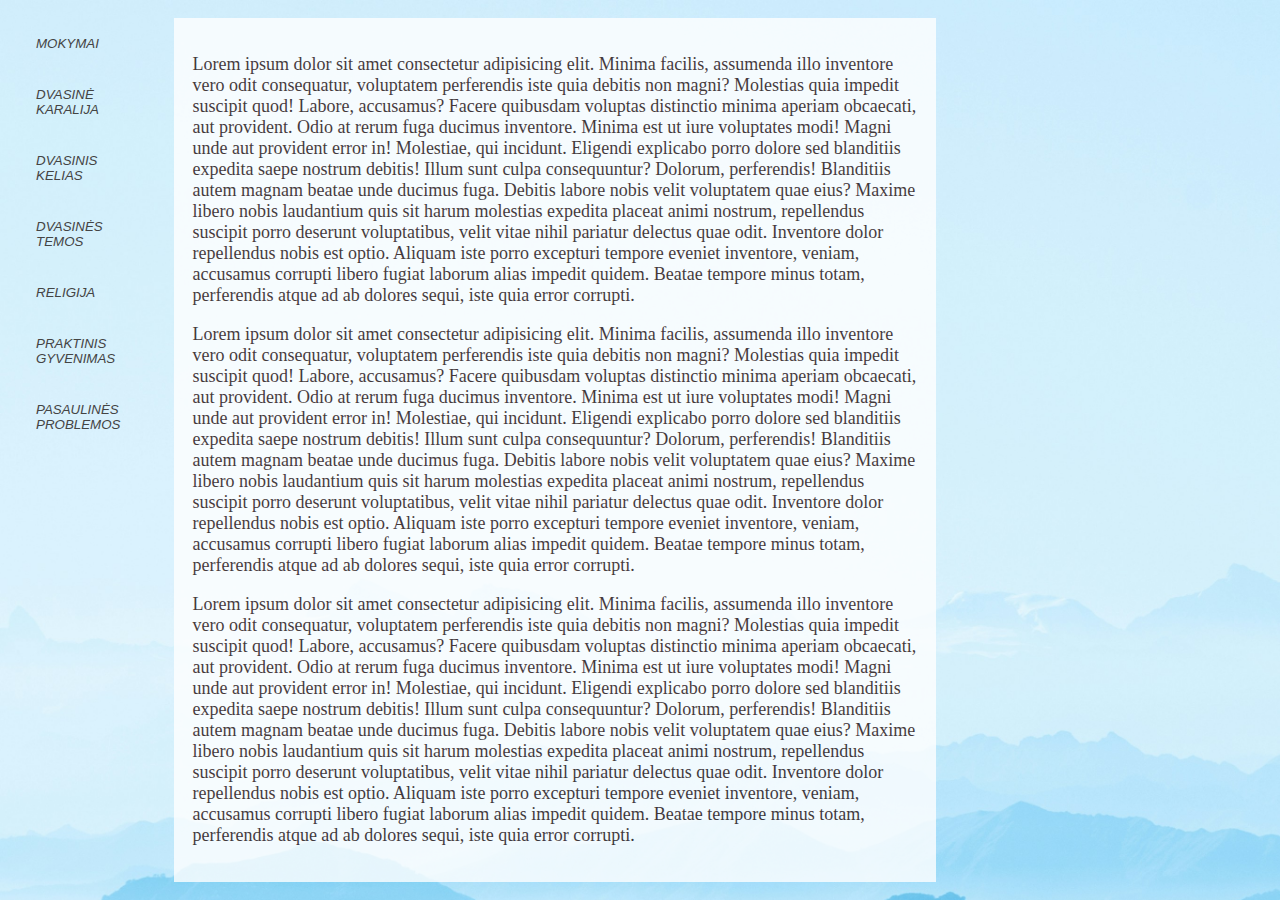
==== html/klausimai_ir_atsakymai.html @ 4689e29b "Initial commmit" ====
<!DOCTYPE html>
<html lang="en">

<head>
    <meta charset="UTF-8">
    <meta name="viewport" content="width=device-width, initial-scale=1.0">
    <link rel="stylesheet" href="/css/styles.css">
    <link rel="icon" href="/images/favicon.ico" type="image/x-icon">
    <script src="https://ajax.googleapis.com/ajax/libs/jquery/3.7.1/jquery.min.js"></script>
    <title>Klausimai ir atsakymai</title>
</head>
<body class="bg-klausimai">
    <div class="container">

        <nav>
            <button class="accordion">Mokymai</button>
            <ul class="panel">
                <li class="menu-item">
                    <a href="#">Antikristo psichologija</a>
                    <!-- /html/klausimai_ir_atsakymai/mokymai/antikristo_psichologija.php -->
                </li>
                <li class="menu-item">
                    <a href="/html/klausimai_ir_atsakymai/mokymai/mokymai_apie_ego.php">Mokymai apie ego</a>
                </li>
                <li class="menu-item">
                    <a href="/html/klausimai_ir_atsakymai/mokymai/valdzios_elitas.php">Valdžios elitas</a>
                </li>
                <li class="menu-item">
                    <a href="/html/klausimai_ir_atsakymai/mokymai/pamatiniai_mokymai/apie_visatos_sukurima.php">Elementarus mokymas apie visatos sukūrimą</a>
                </li>
                <li class="menu-item">
                    <a href="/html/klausimai_ir_atsakymai/mokymai/kristiskumo_mokymai.php">Kristiškumo mokymai</a>
                </li>
                <li class="menu-item">
                    <a
                        href="/html/klausimai_ir_atsakymai/mokymai/energetinis_poziuris_i_pasauli/energetinis_poziuris_i_pasauli.php">Energetinis
                        požiūris į pasaulį</a>
                </li>
                <li class="menu-item">
                    <a href="/html/klausimai_ir_atsakymai/mokymai/apie_sia_svetaine.php">Apie šią svetainę</a>
                </li>
                <li class="menu-item">
                    <a href="/html/klausimai_ir_atsakymai/mokymai/vidinis_jezaus_mokymas.php">Vidinis Jėzaus mokymas</a>
                </li>
                <li class="menu-item">
                    <a href="/html/klausimai_ir_atsakymai/mokymai/dvasine_psichologija.php">Dvasinė psichologija</a>
                </li>
                <li class="menu-item">
                    <a href="/html/klausimai_ir_atsakymai/mokymai/dvasiniai_spinduliai/dvasiniai_spinduliai.php">Dvasiniai
                        spinduliai</a>
                </li>
                <li class="menu-item">
                    <a href="/html/klausimai_ir_atsakymai/mokymai/mokiniu_pasidalijimai.php">Mokinių pasidalijimai</a>
                </li>
                <li class="menu-item">
                    <a href="/html/klausimai_ir_atsakymai/mokymai/glosarijus/glosarijus.php">Glosarijus</a>
                </li>
                <li class="menu-item">
                    <a href="/html/klausimai_ir_atsakymai/mokymai/kim_michaels_straipsniai.php">Kim Michaels straipsniai</a>
                </li>
                <li class="menu-item">
                    <a href="/html/klausimai_ir_atsakymai/mokymai/apie_kimo_darba.php">Apie Kimo darbą</a>
                </li>
            </ul>
            <button class="accordion">Dvasinė karalija</button>
            <ul class="panel">
                <li class="menu-item">
                    <a href="/html/klausimai_ir_atsakymai/dvasine_karalija/dievas.php">Dievas</a>
                </li>
                <li class="menu-item">
                    <a href="/html/klausimai_ir_atsakymai/dvasine_karalija/dieviska_meile.php">Dieviška Meilė</a>
                </li>
                <li class="menu-item">
                    <a href="/html/klausimai_ir_atsakymai/dvasine_karalija/dvasinis_pasaulis.php">Dvasinis pasaulis</a>
                </li>
                <li class="menu-item">
                    <a href="/html/klausimai_ir_atsakymai/dvasine_karalija/angelai.php">Angelai</a>
                </li>
                <li class="menu-item">
                    <a href="/html/klausimai_ir_atsakymai/dvasine_karalija/pakyletieji_mokytojai.php">Pakylėtieji Mokytojai</a>
                </li>
                <li class="menu-item">
                    <a href="/html/klausimai_ir_atsakymai/dvasine_karalija/dvasiniai_ciklai.php">Dvasiniai ciklai</a>
                </li>
                <li class="menu-item">
                    <a href="/html/klausimai_ir_atsakymai/dvasine_karalija/laipsniskas_apreiskimas.php">Laipsniškas apreiškimas</a>
                </li>
                <li class="menu-item">
                    <a href="/html/klausimai_ir_atsakymai/dvasine_karalija/non-dualizmas.php">Non-dualizmas</a>
                </li>
            </ul>
            <button class="accordion">Dvasinis kelias</button>
            <ul class="panel">
                <li class="menu-item">
                    <a href="/html/klausimai_ir_atsakymai/dvasinis_kelias/apie_avatarus.php">Apie Avatarus</a>
                </li>
                <li class="menu-item">
                    <a href="/html/klausimai_ir_atsakymai/dvasinis_kelias/gyvenimo_tikslas.php">Gyvenimo tikslas, Dangiškasis
                        planas</a>
                </li>
                <li class="menu-item">
                    <a href="/html/klausimai_ir_atsakymai/dvasinis_kelias/laisva_valia.php">Laisva valia</a>
                </li>
                <li class="menu-item">
                    <a href="/html/klausimai_ir_atsakymai/dvasinis_kelias/siela.php">Siela</a>
                </li>
                <li class="menu-item">
                    <a href="/html/klausimai_ir_atsakymai/dvasinis_kelias/zemesnysis_as_ego.php">Žemesnysis aš - ego</a>
                </li>
                <li class="menu-item">
                    <a href="/html/klausimai_ir_atsakymai/dvasinis_kelias/aukstesnysis_as.php">Aukštesnysis Aš</a>
                </li>
                <li class="menu-item">
                    <a href="/html/klausimai_ir_atsakymai/dvasinis_kelias/ejimas_keliu.php">Ėjimas keliu</a>
                </li>
                <li class="menu-item">
                    <a href="/html/klausimai_ir_atsakymai/dvasinis_kelias/gimimo_trauma_ir_atskirosios_savastys.php">Gimimo trauma, pirmykštė savastis
                         ir atskirosios savastys</a>
                </li>
                <li class="menu-item">
                    <a href="/html/klausimai_ir_atsakymai/dvasinis_kelias/dvasiniai_mokytojai.php">Dvasiniai mokytojai</a>
                </li>
                <li class="menu-item">
                    <a href="/html/klausimai_ir_atsakymai/dvasinis_kelias/mokytojas-mokinys.php">Mokytojas-mokinys</a>
                </li>
                <li class="menu-item">
                    <a href="/html/klausimai_ir_atsakymai/dvasinis_kelias/dvasines_praktikos.php">Dvasinės praktikos</a>
                </li>
                <li class="menu-item">
                    <a href="/html/klausimai_ir_atsakymai/dvasinis_kelias/dvasiniai_irankiai.php">Dvasiniai įrankiai</a>
                </li>
                <li class="menu-item">
                    <a href="/html/klausimai_ir_atsakymai/dvasinis_kelias/kristiskumas.php">Kristiškumas ir Budiškumas</a>
                </li>
                <li class="menu-item">
                    <a href="/html/klausimai_ir_atsakymai/dvasinis_kelias/kristaus_izvalgumas.php">Kristaus Įžvalgumas</a>
                </li>
                <li class="menu-item">
                    <a href="/html/klausimai_ir_atsakymai/dvasinis_kelias/kaip_kalbeti_kitiems.php">Kaip kalbėti kitiems</a>
                </li>
                <li class="menu-item">
                    <a href="/html/klausimai_ir_atsakymai/dvasinis_kelias/pakylejimas.php">Pakylėjimas</a>
                </li>
            </ul>
            <button class="accordion">Dvasinės temos</button>
            <ul class="panel">
                <li class="menu-item">
                    <a href="/html/klausimai_ir_atsakymai/dvasines_temos/dvasines_koncepcijos.php">Dvasinės koncepcijos</a>
                </li>
                <li class="menu-item">
                    <a href="/html/klausimai_ir_atsakymai/dvasines_temos/dvasiniai_judejimai.php">Dvasiniai judėjimai</a>
                </li>
                <li class="menu-item">
                    <a href="/html/klausimai_ir_atsakymai/dvasines_temos/dvasines_konferencijos.php">Dvasinės konferencijos</a>
                </li>
                <li class="menu-item">
                    <a href="/html/klausimai_ir_atsakymai/dvasines_temos/dvasines_patirtys.php">Dvasinės patirtys</a>
                </li>
                <li class="menu-item">
                    <a href="/html/klausimai_ir_atsakymai/dvasines_temos/dvasine_krize.php">Dvasinė krizė</a>
                </li>
                <li class="menu-item">
                    <a href="/html/klausimai_ir_atsakymai/dvasines_temos/vyriskumas-moteriskumas.php">Vyriškumas-Moteriškumas</a>
                </li>
                <li class="menu-item">
                    <a href="/html/klausimai_ir_atsakymai/dvasines_temos/karma_reinkarnacija.php">Karma, reinkarnacija</a>
                </li>
                <li class="menu-item">
                    <a href="/html/klausimai_ir_atsakymai/dvasines_temos/mirtis.php">Mirtis ir Antroji Mirtis</a>
                </li>
                <li class="menu-item">
                    <a href="/html/klausimai_ir_atsakymai/dvasines_temos/nepaaiskinami_reiskiniai.php">Nepaaiškinami reiškiniai</a>
                </li>
                <li class="menu-item">
                    <a href="/html/klausimai_ir_atsakymai/dvasines_temos/netikri_mokytojai.php">Netikri mokytojai</a>
                </li>
                <li class="menu-item">
                    <a href="/html/klausimai_ir_atsakymai/dvasines_temos/juodoji_magija.php">Juodoji magija</a>
                </li>
                <li class="menu-item">
                    <a href="/html/klausimai_ir_atsakymai/dvasines_temos/dualizmas_nuopolis.php">Dualizmas, nuopolis</a>
                </li>
                <li class="menu-item">
                    <a href="/html/klausimai_ir_atsakymai/dvasines_temos/tamsos_jegos.php">Tamsos jėgos, Puolusios būtybės</a>
                </li>
                <li class="menu-item">
                    <a href="/html/klausimai_ir_atsakymai/dvasines_temos/blogis.php">Blogis</a>
                </li>
            </ul>
            <button class="accordion">Religija</button>
            <ul class="panel">
                <li class="menu-item">
                    <a href="/html/klausimai_ir_atsakymai/religija/universalus_dvasingumas.php">Universalus dvasingumas</a>
                </li>
                <li class="menu-item">
                    <a href="/html/klausimai_ir_atsakymai/religija/religines_temos.php">Religinės temos, mitologija</a>
                </li>
                <li class="menu-item">
                    <a href="/html/klausimai_ir_atsakymai/religija/religines_apeigos.php">Religinės apeigos</a>
                </li>
                <li class="menu-item">
                    <a href="/html/klausimai_ir_atsakymai/religija/religiniai_rastai.php">Religiniai raštai</a>
                </li>
                <li class="menu-item">
                    <a href="/html/klausimai_ir_atsakymai/religija/biblijos_interpretacijos.php">Biblijos interpretacijos</a>
                </li>
                <li class="menu-item">
                    <a href="/html/klausimai_ir_atsakymai/religija/budizmas.php">Budizmas</a>
                </li>
                <li class="menu-item">
                    <a href="/html/klausimai_ir_atsakymai/religija/ankstyvoji_krikscionybe.php">Ankstyvoji krikščionybė</a>
                </li>
                <li class="menu-item">
                    <a href="/html/klausimai_ir_atsakymai/religija/krikscionybe_siandien.php">Krikščionybė šiandien</a>
                </li>
                <li class="menu-item">
                    <a href="/html/klausimai_ir_atsakymai/religija/kataliku_baznycia.php">Katalikų bažnyčia</a>
                </li>
                <li class="menu-item">
                    <a href="/html/klausimai_ir_atsakymai/religija/islamas.php">Islamas</a>
                </li>
                <li class="menu-item">
                    <a href="/html/klausimai_ir_atsakymai/religija/jezaus_tapatumas.php">Jėzaus tapatumas</a>
                </li>
                <li class="menu-item">
                    <a href="/html/klausimai_ir_atsakymai/religija/jezaus_gyvenimas.php">Jėzaus gyvenimas</a>
                </li>
                <li class="menu-item">
                    <a href="/html/klausimai_ir_atsakymai/religija/jezaus_misija.php">Jėzaus misija</a>
                </li>
                <li class="menu-item">
                    <a href="/html/klausimai_ir_atsakymai/religija/jezaus_mokymai.php">Jėzaus mokymai</a>
                </li>
                <li class="menu-item">
                    <a href="/html/klausimai_ir_atsakymai/religija/jezus_siandien.php">Jėzus šiandien</a>
                </li>
            </ul>
            <button class="accordion">Praktinis gyvenimas</button>
            <ul class="panel">
                <li class="menu-item">
                    <a href="/html/klausimai_ir_atsakymai/praktinis_gyvenimas/praktinis_gyvenimas.php">Praktinis gyvenimas</a>
                </li>
                <li class="menu-item">
                    <a href="/html/klausimai_ir_atsakymai/praktinis_gyvenimas/santykiai_tarp_zmoniu.php">Santykiai tarp žmonių</a>
                </li>
                <li class="menu-item">
                    <a href="/html/klausimai_ir_atsakymai/praktinis_gyvenimas/santykiai_meile.php">Santykiai, meilė</a>
                </li>
                <li class="menu-item">
                    <a href="/html/klausimai_ir_atsakymai/praktinis_gyvenimas/tevu_ir_vaiku_santykiai.php">Tėvų ir vaikų santykiai,
                        šeima</a>
                </li>
                <li class="menu-item">
                    <a href="/html/klausimai_ir_atsakymai/praktinis_gyvenimas/fizinis_gydymas.php">Fizinis gydymas</a>
                </li>
                <li class="menu-item">
                    <a href="/html/klausimai_ir_atsakymai/praktinis_gyvenimas/psichologinis_gydymas.php">Psichologinis gydymas</a>
                </li>
                <li class="menu-item">
                    <a href="/html/klausimai_ir_atsakymai/praktinis_gyvenimas/psichines_ligos.php">Psichinės ligos</a>
                </li>
                <li class="menu-item">
                    <a href="/html/klausimai_ir_atsakymai/praktinis_gyvenimas/priklausomybes.php">Priklausomybės</a>
                </li>
                <li class="menu-item">
                    <a href="/html/klausimai_ir_atsakymai/praktinis_gyvenimas/lytiskumas.php">Lytiškumas</a>
                </li>
                <li class="menu-item">
                    <a href="/html/klausimai_ir_atsakymai/praktinis_gyvenimas/filmai_ir_muzika.php">Filmai, muzika, menas ir
                        sportas</a>
                </li>
                <li class="menu-item">
                    <a href="/html/klausimai_ir_atsakymai/praktinis_gyvenimas/knygos.php">Knygos</a>
                </li>
            </ul>
            <button class="accordion">Pasaulinės problemos</button>
            <ul class="panel">
                <li class="menu-item">
                    <a href="/html/klausimai_ir_atsakymai/pasaulines_problemos/visuomenes_keitimas.php">Visuomenės keitimas</a>
                </li>
                <li class="menu-item">
                    <a href="/html/klausimai_ir_atsakymai/pasaulines_problemos/pokyciai_pasaulyje.php">Pokyčiai pasaulyje</a>
                </li>
                <li class="menu-item">
                    <a href="/html/klausimai_ir_atsakymai/pasaulines_problemos/istorines_asmenybes.php">Istorinės asmenybės</a>
                </li>
                <li class="menu-item">
                    <a href="/html/klausimai_ir_atsakymai/pasaulines_problemos/demokratija.php">Demokratija</a>
                </li>
                <li class="menu-item">
                    <a href="/html/klausimai_ir_atsakymai/pasaulines_problemos/pinigai_ekonomika.php">Pinigai, ekonomika</a>
                </li>
                <li class="menu-item">
                    <a href="/html/klausimai_ir_atsakymai/pasaulines_problemos/mokslas.php">Mokslas, technologija, švietimas</a>
                </li>
                <li class="menu-item">
                    <a href="/html/klausimai_ir_atsakymai/pasaulines_problemos/politiniai_klausimai.php">Politiniai klausimai</a>
                </li>
                <li class="menu-item">
                    <a href="/html/klausimai_ir_atsakymai/pasaulines_problemos/valdzios_elitas.php">Valdžios elitas</a>
                </li>
                <li class="menu-item">
                    <a href="/html/klausimai_ir_atsakymai/pasaulines_problemos/zmoniu_vykdomi_ziaurumai.php">Žmonių vykdomi
                        žiaurumai</a>
                </li>
                <li class="menu-item">
                    <a href="/html/klausimai_ir_atsakymai/pasaulines_problemos/gamtos_kataklizmai.php">Gamtos kataklizmai</a>
                </li>
                <li class="menu-item">
                    <a href="/html/klausimai_ir_atsakymai/pasaulines_problemos/gamta.php">Gamta</a>
                </li>
                <li class="menu-item">
                    <a href="/html/klausimai_ir_atsakymai/pasaulines_problemos/amerikos.php">Amerikos</a>
                </li>
                <li class="menu-item">
                    <a href="/html/klausimai_ir_atsakymai/pasaulines_problemos/azija_ir_australija.php">Azija ir Australija</a>
                </li>
                <li class="menu-item">
                    <a href="/html/klausimai_ir_atsakymai/pasaulines_problemos/europa.php">Europa</a>
                </li>
                <li class="menu-item">
                    <a href="/html/klausimai_ir_atsakymai/pasaulines_problemos/vidurio_rytai.php">Vidurio Rytai</a>
                </li>
                <li class="menu-item">
                    <a href="/html/klausimai_ir_atsakymai/pasaulines_problemos/rusija.php">Rusija, Ukraina, Baltarusija</a>
                </li>
                <li class="menu-item">
                    <a href="/html/klausimai_ir_atsakymai/pasaulines_problemos/jav.php">JAV</a>
                </li>
                <li class="menu-item">
                    <a href="/html/klausimai_ir_atsakymai/pasaulines_problemos/afrika.php">Afrika</a>
                </li>
                <li class="menu-item">
                    <a href="/html/klausimai_ir_atsakymai/pasaulines_problemos/moteru_problemos.php">Moterų problemos</a>
                </li>
            </ul>
        </nav>

        <main> 
            <section>
                    <p>Lorem ipsum dolor sit amet consectetur adipisicing elit. Minima facilis, assumenda illo inventore vero odit consequatur, voluptatem perferendis iste quia debitis non magni? Molestias quia impedit suscipit quod! Labore, accusamus?
                    Facere quibusdam voluptas distinctio minima aperiam obcaecati, aut provident. Odio at rerum fuga ducimus inventore. Minima est ut iure voluptates modi! Magni unde aut provident error in! Molestiae, qui incidunt.
                    Eligendi explicabo porro dolore sed blanditiis expedita saepe nostrum debitis! Illum sunt culpa consequuntur? Dolorum, perferendis! Blanditiis autem magnam beatae unde ducimus fuga. Debitis labore nobis velit voluptatem quae eius?
                    Maxime libero nobis laudantium quis sit harum molestias expedita placeat animi nostrum, repellendus suscipit porro deserunt voluptatibus, velit vitae nihil pariatur delectus quae odit. Inventore dolor repellendus nobis est optio.
                    Aliquam iste porro excepturi tempore eveniet inventore, veniam, accusamus corrupti libero fugiat laborum alias impedit quidem. Beatae tempore minus totam, perferendis atque ad ab dolores sequi, iste quia error corrupti.
                    </p>
                    <p>Lorem ipsum dolor sit amet consectetur adipisicing elit. Minima facilis, assumenda illo inventore vero odit
                        consequatur, voluptatem perferendis iste quia debitis non magni? Molestias quia impedit suscipit quod! Labore,
                        accusamus?
                        Facere quibusdam voluptas distinctio minima aperiam obcaecati, aut provident. Odio at rerum fuga ducimus inventore.
                        Minima est ut iure voluptates modi! Magni unde aut provident error in! Molestiae, qui incidunt.
                        Eligendi explicabo porro dolore sed blanditiis expedita saepe nostrum debitis! Illum sunt culpa consequuntur?
                        Dolorum, perferendis! Blanditiis autem magnam beatae unde ducimus fuga. Debitis labore nobis velit voluptatem quae
                        eius?
                        Maxime libero nobis laudantium quis sit harum molestias expedita placeat animi nostrum, repellendus suscipit porro
                        deserunt voluptatibus, velit vitae nihil pariatur delectus quae odit. Inventore dolor repellendus nobis est optio.
                        Aliquam iste porro excepturi tempore eveniet inventore, veniam, accusamus corrupti libero fugiat laborum alias
                        impedit quidem. Beatae tempore minus totam, perferendis atque ad ab dolores sequi, iste quia error corrupti.
                    </p>
                    <p>Lorem ipsum dolor sit amet consectetur adipisicing elit. Minima facilis, assumenda illo inventore vero odit
                            consequatur, voluptatem perferendis iste quia debitis non magni? Molestias quia impedit suscipit quod! Labore,
                            accusamus?
                            Facere quibusdam voluptas distinctio minima aperiam obcaecati, aut provident. Odio at rerum fuga ducimus inventore.
                            Minima est ut iure voluptates modi! Magni unde aut provident error in! Molestiae, qui incidunt.
                            Eligendi explicabo porro dolore sed blanditiis expedita saepe nostrum debitis! Illum sunt culpa consequuntur?
                            Dolorum, perferendis! Blanditiis autem magnam beatae unde ducimus fuga. Debitis labore nobis velit voluptatem quae
                            eius?
                            Maxime libero nobis laudantium quis sit harum molestias expedita placeat animi nostrum, repellendus suscipit porro
                            deserunt voluptatibus, velit vitae nihil pariatur delectus quae odit. Inventore dolor repellendus nobis est optio.
                            Aliquam iste porro excepturi tempore eveniet inventore, veniam, accusamus corrupti libero fugiat laborum alias
                            impedit quidem. Beatae tempore minus totam, perferendis atque ad ab dolores sequi, iste quia error corrupti.
                </p>
            </section>
    
    </main>

    </div>
    <script src="/js/nav.js" type="text/javascript"></script>
</body>
</html>
---- css/styles.css ----
@font-face {
    font-family: 'promocyjamedium';
    src: url('../fonts/promocyja-webfont.woff') format('woff');
    font-weight: normal;
    font-style: normal;
}


/* Reset*/
body{
    margin: 0;
    color: rgb(31, 12, 12);
    font-family: 'Noto Serif', serif;
    font-size: 18px;
}

*{
  box-sizing: border-box;
}


img,
picture {
    max-width: 100%;
    display: block;
}

/* Colors */
html{
    --violet: #39129f;
    --lighter-violet: rgb(183, 87, 177);
    --golden: #f3d80d;
    --light-blue: #4ae3f5;
    --pink: #fd90df;
    --green: #5ab352;
      }

/* Body */
body { 
    background: rgb(57,18,159);
    background: radial-gradient(circle, rgb(183, 87, 177) 0%, rgba(57,18,159,1) 100%);
    background-repeat: no-repeat;
    min-height: 100vh;
  }

.trilype-liepsna{
    z-index: -1;
}

/* Grid */

.container-main {  display: grid;
    grid-template-columns: 1fr 1fr 1fr;
    grid-template-rows: 1fr 1fr 1fr;
    gap: 0px 0px;
    grid-auto-flow: row;
    grid-template-areas:
      ". diktavimai ."
      "klausimai trilype-liepsna irankiai"
      ". knygos .";
    justify-items: center; 
    align-items: center;
  }
  
  .klausimai { grid-area: klausimai; }
  
  .trilype-liepsna { grid-area: trilype-liepsna; }
  
  .irankiai { grid-area: irankiai; }
  
  .diktavimai { grid-area: diktavimai; }
  
  .knygos { grid-area: knygos; }

  .container-main .nav a{
    color: #fff;
    text-decoration: none;
    font-size: 4rem;
    font-family: 'promocyjamedium', serif;
  }

  .container-main .diktavimai:hover a,
  .container-main .diktavimai:focus a
  {
    color: var(--golden);
    text-shadow: 2px 2px 4px var(--golden);
  }

  .container-main .irankiai:hover a,
  .container-main .irankiai:focus a
  {
    color: var(--pink);
    text-shadow: 2px 2px 4px var(--pink);
  }

  .container-main .knygos:hover a,
  .container-main .knygos:focus a
  {
    color: var(--green);
    text-shadow: 2px 2px 4px var(--green);
  }

  .container-main .klausimai:hover a,
  .container-main .klausimai:focus a
  {
    color: var(--light-blue);
    text-shadow: 2px 2px 4px var(--light-blue);
  }
  
@media (max-width: 840px){
  .container-main .nav a{
    font-size: 3rem;
  }
}

@media (max-width: 650px){
  .container-main .nav a{
    font-size: 2rem;
  }
}

@media (max-width: 420px){
  .container-main .nav a{
    font-size: 1.6rem;
  }
}

/* Navigation */

nav{
  display: flex;
  flex-direction: column;
  padding: 1em;
}

ul li{
  list-style: none;
  margin: 0;
  padding: 0;
}

ul li a{
  text-decoration: none;
}


/* Klausimai ir atsakymai */

.bg-klausimai {
  display: flex;
  justify-content: center;

  background-image: url(/images/alessio-soggetti-LFjxCbhs0QM-unsplash.jpg);
  background-size: cover;
  /* background: rgb(5, 94, 158);
    background: linear-gradient(270deg, rgba(5, 94, 158, 0.4864146342130602) 50%, rgba(74, 227, 245, 1) 100%); */
}

.container {
  display: flex;
  margin: 0 auto;
  max-width: 1403px;
}

.container nav {
}

.container main {
}

/* Navigation */

.accordion {
  background: transparent;
  color: #444;
  cursor: pointer;
  padding: 18px;
  text-align: left;
  text-transform: uppercase;
  font-style: italic;
  border: none;
}

.accordion:hover{
  font-weight: bold;
}


.menu-item {
  min-width: 300px;
}

.menu-item a{
  color: rgb(5, 94, 158);
    color: linear-gradient(329deg, rgba(5, 94, 158, 0.4864146342130602) 52%, rgba(5, 51, 80, 0.6516807406556373) 96%);
}

/* Main */
main {
  padding: 1em;
}

main section{
  background: white;
  opacity: 0.8;
  padding: 1em;
  max-width: 70%;
}

.panel {
  display: none;
}
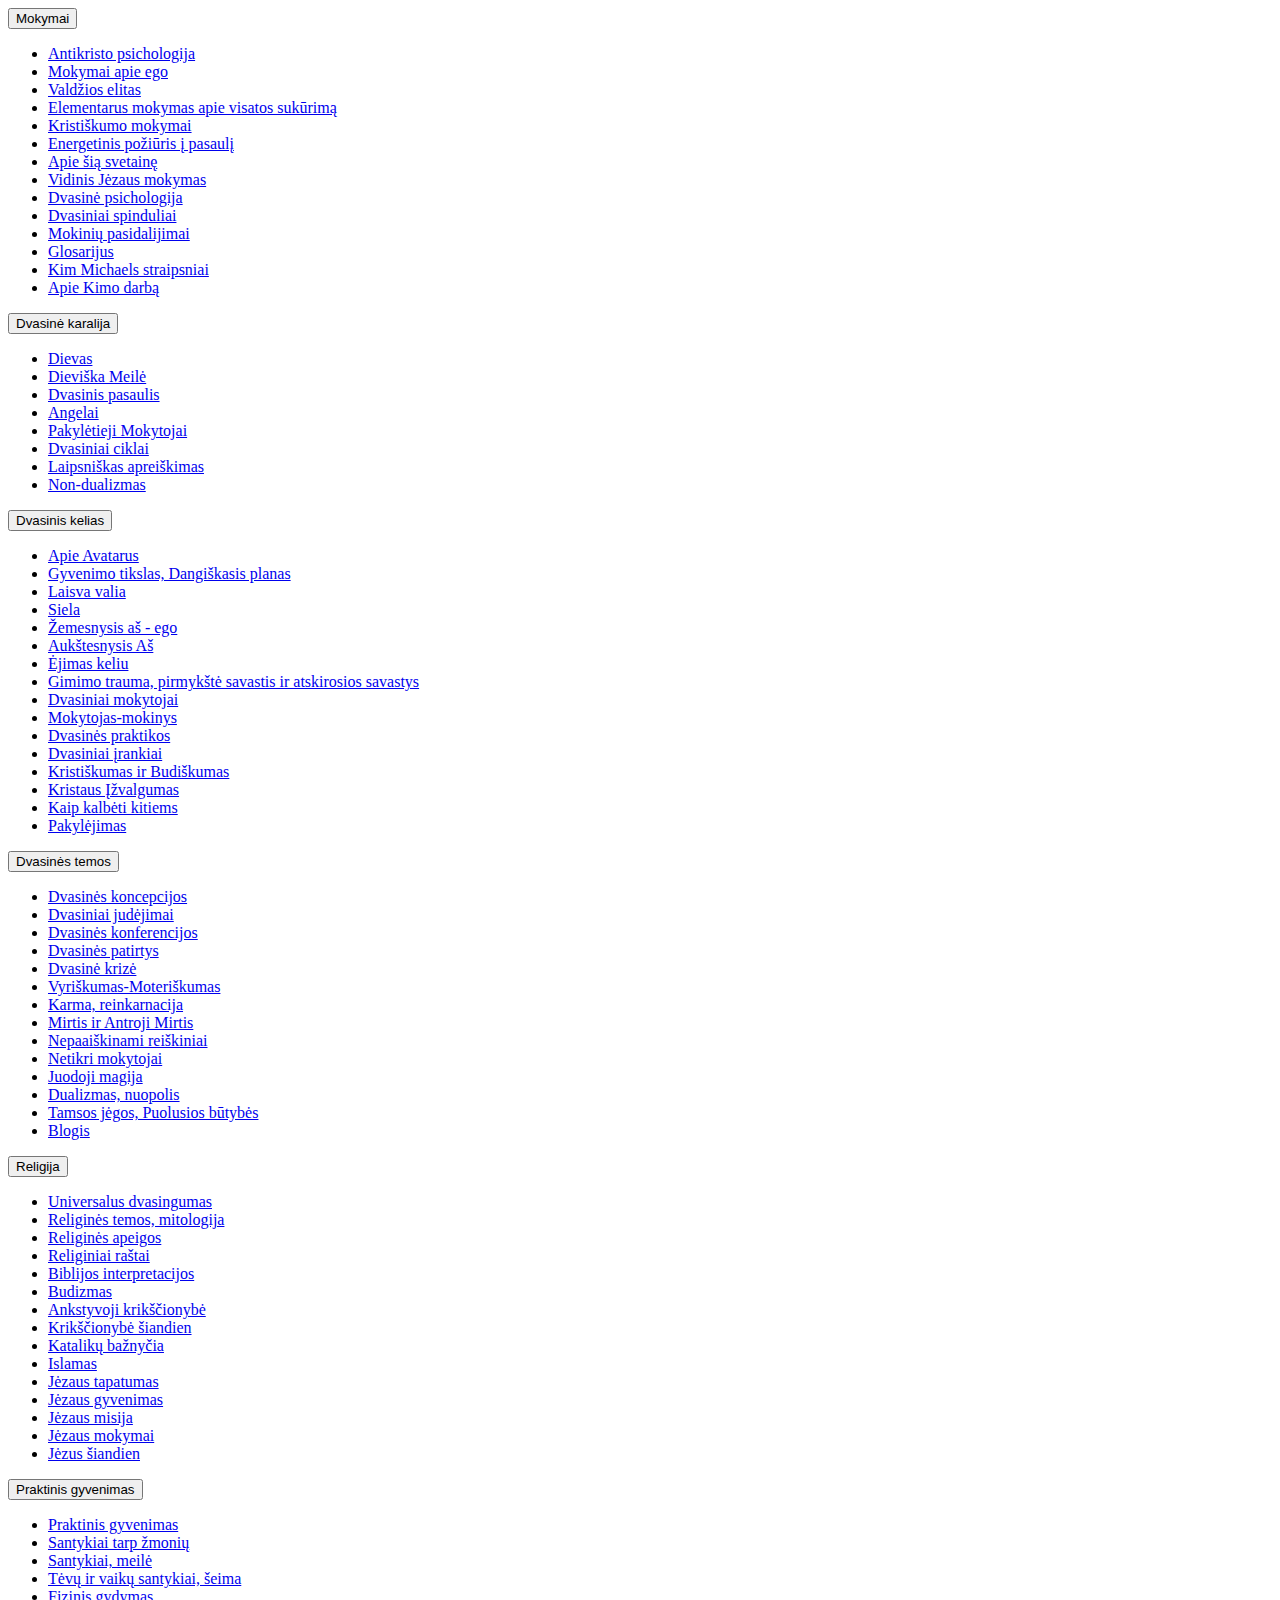
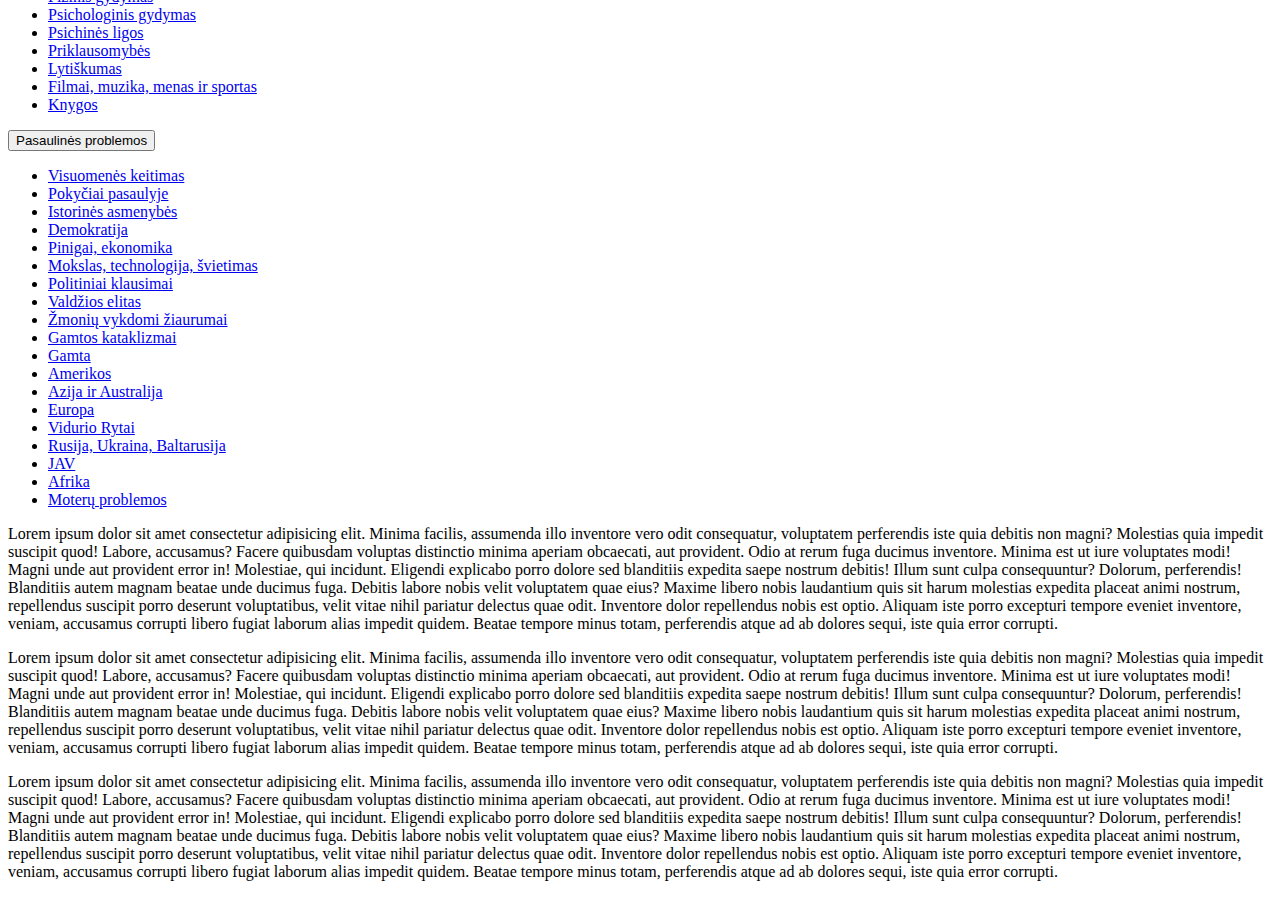
==== commit 66778434: "./" ====
--- a/html/klausimai_ir_atsakymai.html
+++ b/html/klausimai_ir_atsakymai.html
@@ -4,8 +4,8 @@
 <head>
     <meta charset="UTF-8">
     <meta name="viewport" content="width=device-width, initial-scale=1.0">
-    <link rel="stylesheet" href="/css/styles.css">
-    <link rel="icon" href="/images/favicon.ico" type="image/x-icon">
+    <link rel="stylesheet" href="./css/styles.css">
+    <link rel="icon" href="./images/favicon.ico" type="image/x-icon">
     <script src="https://ajax.googleapis.com/ajax/libs/jquery/3.7.1/jquery.min.js"></script>
     <title>Klausimai ir atsakymai</title>
 </head>
@@ -375,6 +375,6 @@
     </main>
 
     </div>
-    <script src="/js/nav.js" type="text/javascript"></script>
+    <script src="./js/nav.js" type="text/javascript"></script>
 </body>
 </html>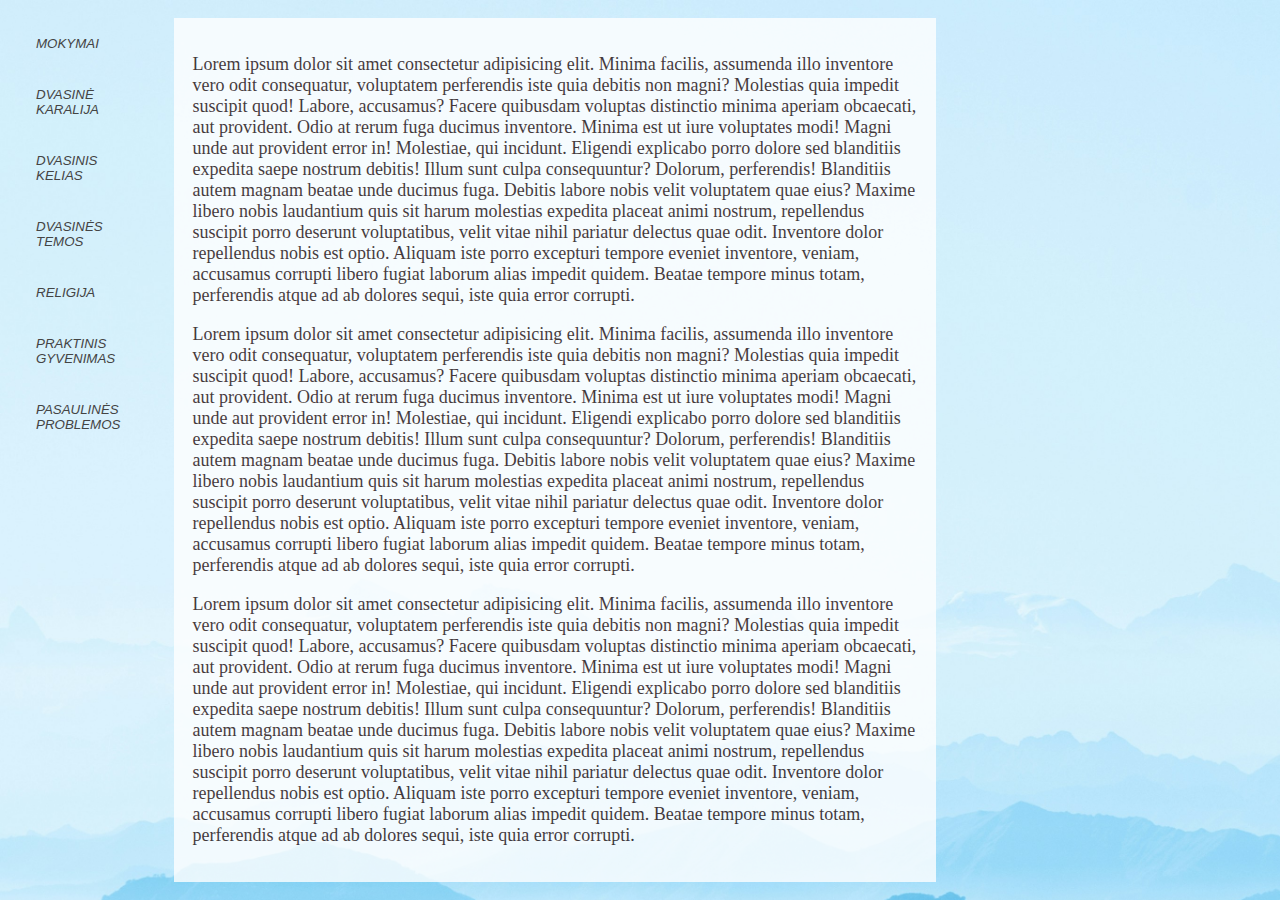
==== commit 42d17188: "../" ====
--- a/html/klausimai_ir_atsakymai.html
+++ b/html/klausimai_ir_atsakymai.html
@@ -4,7 +4,7 @@
 <head>
     <meta charset="UTF-8">
     <meta name="viewport" content="width=device-width, initial-scale=1.0">
-    <link rel="stylesheet" href="./css/styles.css">
+    <link rel="stylesheet" href="../css/styles.css">
     <link rel="icon" href="./images/favicon.ico" type="image/x-icon">
     <script src="https://ajax.googleapis.com/ajax/libs/jquery/3.7.1/jquery.min.js"></script>
     <title>Klausimai ir atsakymai</title>
--- a/css/styles.css
+++ b/css/styles.css
@@ -0,0 +1,212 @@
+@font-face {
+    font-family: 'promocyjamedium';
+    src: url('./fonts/promocyja-webfont.woff') format('woff');
+    font-weight: normal;
+    font-style: normal;
+}
+
+
+/* Reset*/
+body{
+    margin: 0;
+    color: rgb(31, 12, 12);
+    font-family: 'Noto Serif', serif;
+    font-size: 18px;
+}
+
+*{
+  box-sizing: border-box;
+}
+
+
+img,
+picture {
+    max-width: 100%;
+    display: block;
+}
+
+/* Colors */
+html{
+    --violet: #39129f;
+    --lighter-violet: rgb(183, 87, 177);
+    --golden: #f3d80d;
+    --light-blue: #4ae3f5;
+    --pink: #fd90df;
+    --green: #5ab352;
+      }
+
+/* Body */
+body { 
+    background: rgb(57,18,159);
+    background: radial-gradient(circle, rgb(183, 87, 177) 0%, rgba(57,18,159,1) 100%);
+    background-repeat: no-repeat;
+    min-height: 100vh;
+  }
+
+.trilype-liepsna{
+    z-index: -1;
+}
+
+/* Grid */
+
+.container-main {  display: grid;
+    grid-template-columns: 1fr 1fr 1fr;
+    grid-template-rows: 1fr 1fr 1fr;
+    gap: 0px 0px;
+    grid-auto-flow: row;
+    grid-template-areas:
+      ". diktavimai ."
+      "klausimai trilype-liepsna irankiai"
+      ". knygos .";
+    justify-items: center; 
+    align-items: center;
+  }
+  
+  .klausimai { grid-area: klausimai; }
+  
+  .trilype-liepsna { grid-area: trilype-liepsna; }
+  
+  .irankiai { grid-area: irankiai; }
+  
+  .diktavimai { grid-area: diktavimai; }
+  
+  .knygos { grid-area: knygos; }
+
+  .container-main .nav a{
+    color: #fff;
+    text-decoration: none;
+    font-size: 4rem;
+    font-family: 'promocyjamedium', serif;
+  }
+
+  .container-main .diktavimai:hover a,
+  .container-main .diktavimai:focus a
+  {
+    color: var(--golden);
+    text-shadow: 2px 2px 4px var(--golden);
+  }
+
+  .container-main .irankiai:hover a,
+  .container-main .irankiai:focus a
+  {
+    color: var(--pink);
+    text-shadow: 2px 2px 4px var(--pink);
+  }
+
+  .container-main .knygos:hover a,
+  .container-main .knygos:focus a
+  {
+    color: var(--green);
+    text-shadow: 2px 2px 4px var(--green);
+  }
+
+  .container-main .klausimai:hover a,
+  .container-main .klausimai:focus a
+  {
+    color: var(--light-blue);
+    text-shadow: 2px 2px 4px var(--light-blue);
+  }
+  
+@media (max-width: 840px){
+  .container-main .nav a{
+    font-size: 3rem;
+  }
+}
+
+@media (max-width: 650px){
+  .container-main .nav a{
+    font-size: 2rem;
+  }
+}
+
+@media (max-width: 420px){
+  .container-main .nav a{
+    font-size: 1.6rem;
+  }
+}
+
+/* Navigation */
+
+nav{
+  display: flex;
+  flex-direction: column;
+  padding: 1em;
+}
+
+ul li{
+  list-style: none;
+  margin: 0;
+  padding: 0;
+}
+
+ul li a{
+  text-decoration: none;
+}
+
+
+/* Klausimai ir atsakymai */
+
+.bg-klausimai {
+  display: flex;
+  justify-content: center;
+
+  background-image: url(/images/alessio-soggetti-LFjxCbhs0QM-unsplash.jpg);
+  background-size: cover;
+  /* background: rgb(5, 94, 158);
+    background: linear-gradient(270deg, rgba(5, 94, 158, 0.4864146342130602) 50%, rgba(74, 227, 245, 1) 100%); */
+}
+
+.container {
+  display: flex;
+  margin: 0 auto;
+  max-width: 1403px;
+}
+
+.container nav {
+}
+
+.container main {
+}
+
+/* Navigation */
+
+.accordion {
+  background: transparent;
+  color: #444;
+  cursor: pointer;
+  padding: 18px;
+  text-align: left;
+  text-transform: uppercase;
+  font-style: italic;
+  border: none;
+}
+
+.accordion:hover{
+  font-weight: bold;
+}
+
+
+.menu-item {
+  min-width: 300px;
+}
+
+.menu-item a{
+  color: rgb(5, 94, 158);
+    color: linear-gradient(329deg, rgba(5, 94, 158, 0.4864146342130602) 52%, rgba(5, 51, 80, 0.6516807406556373) 96%);
+}
+
+/* Main */
+main {
+  padding: 1em;
+}
+
+main section{
+  background: white;
+  opacity: 0.8;
+  padding: 1em;
+  max-width: 70%;
+}
+
+.panel {
+  display: none;
+}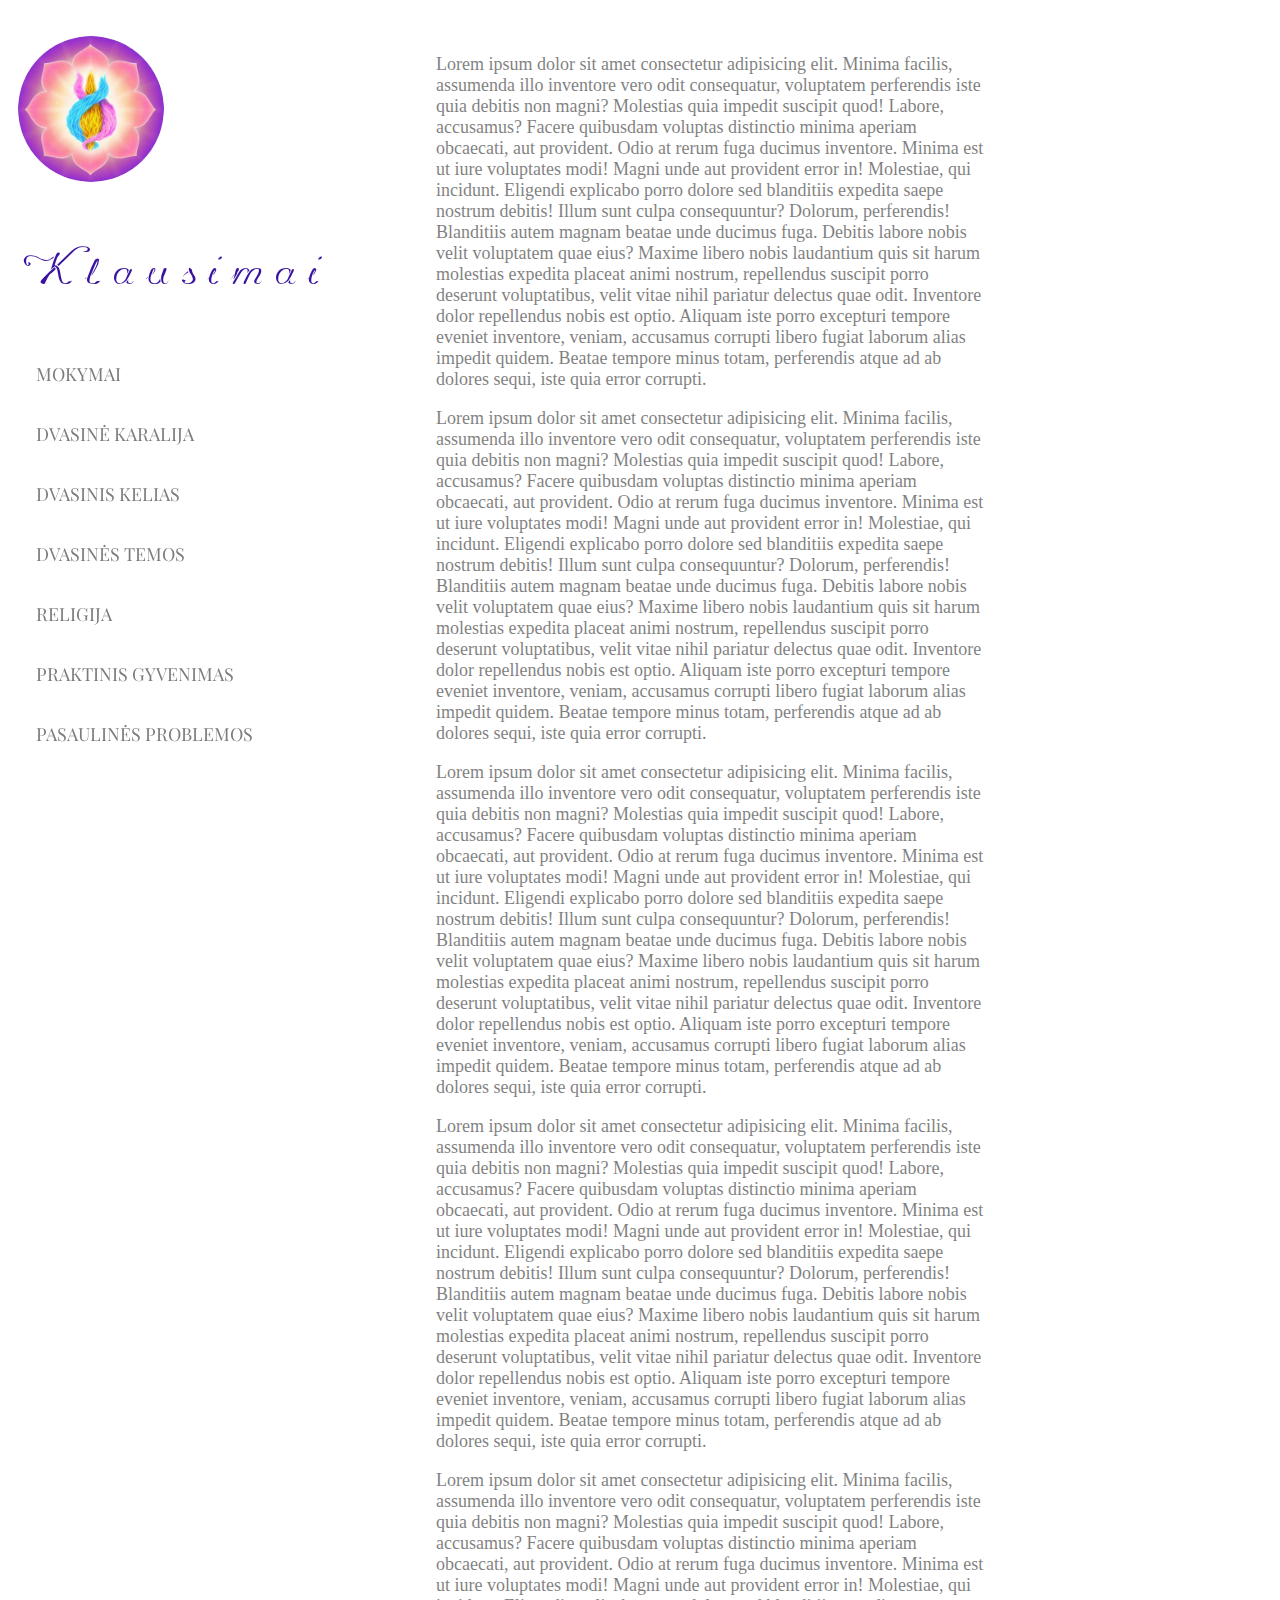
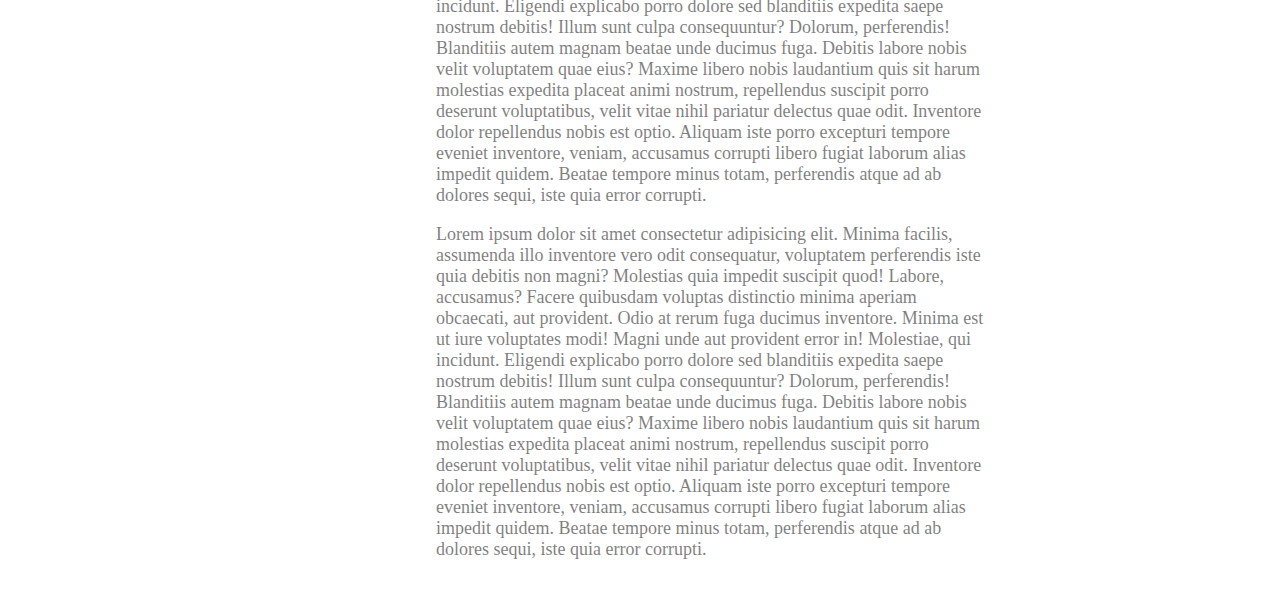
==== commit 1102a810: "big update" ====
--- a/html/klausimai_ir_atsakymai.html
+++ b/html/klausimai_ir_atsakymai.html
@@ -4,15 +4,32 @@
 <head>
     <meta charset="UTF-8">
     <meta name="viewport" content="width=device-width, initial-scale=1.0">
-    <link rel="stylesheet" href="../css/styles.css">
-    <link rel="icon" href="./images/favicon.ico" type="image/x-icon">
+    <link rel="preconnect" href="https://fonts.googleapis.com">
+    <link rel="preconnect" href="https://fonts.gstatic.com" crossorigin>
+    <link href="https://fonts.googleapis.com/css2?family=Playfair+Display:ital,wght@0,400..900;1,400..900&display=swap"
+        rel="stylesheet">
+    <link rel="stylesheet" href="/css/styles.css">
+    <link rel="icon" href="/images/favicon.ico" type="image/x-icon">
     <script src="https://ajax.googleapis.com/ajax/libs/jquery/3.7.1/jquery.min.js"></script>
     <title>Klausimai ir atsakymai</title>
 </head>
+
 <body class="bg-klausimai">
     <div class="container">
 
         <nav>
+            <div class="main-nav">
+                <div class="logo">
+                    <img src="../images/threefold-flame-square.png" alt="Logo">
+                    <ul class="nav-logo hidden">
+                        <li><a href="#namai">Į pradžią</a></li>
+                        <li><a href="#diktavimai">Diktavimai</a></li>
+                        <li><a href="#irankiai">Irankiai</a></li>
+                        <li><a href="#knygos">Knygos</a></li>
+                    </ul>
+                </div>
+            </div>
+            <h1>Klausimai</h1>
             <button class="accordion">Mokymai</button>
             <ul class="panel">
                 <li class="menu-item">
@@ -26,7 +43,8 @@
                     <a href="/html/klausimai_ir_atsakymai/mokymai/valdzios_elitas.php">Valdžios elitas</a>
                 </li>
                 <li class="menu-item">
-                    <a href="/html/klausimai_ir_atsakymai/mokymai/pamatiniai_mokymai/apie_visatos_sukurima.php">Elementarus mokymas apie visatos sukūrimą</a>
+                    <a href="/html/klausimai_ir_atsakymai/mokymai/pamatiniai_mokymai/apie_visatos_sukurima.php">Elementarus
+                        mokymas apie visatos sukūrimą</a>
                 </li>
                 <li class="menu-item">
                     <a href="/html/klausimai_ir_atsakymai/mokymai/kristiskumo_mokymai.php">Kristiškumo mokymai</a>
@@ -56,7 +74,8 @@
                     <a href="/html/klausimai_ir_atsakymai/mokymai/glosarijus/glosarijus.php">Glosarijus</a>
                 </li>
                 <li class="menu-item">
-                    <a href="/html/klausimai_ir_atsakymai/mokymai/kim_michaels_straipsniai.php">Kim Michaels straipsniai</a>
+                    <a href="/html/klausimai_ir_atsakymai/mokymai/kim_michaels_straipsniai.php">Kim Michaels
+                        straipsniai</a>
                 </li>
                 <li class="menu-item">
                     <a href="/html/klausimai_ir_atsakymai/mokymai/apie_kimo_darba.php">Apie Kimo darbą</a>
@@ -77,13 +96,15 @@
                     <a href="/html/klausimai_ir_atsakymai/dvasine_karalija/angelai.php">Angelai</a>
                 </li>
                 <li class="menu-item">
-                    <a href="/html/klausimai_ir_atsakymai/dvasine_karalija/pakyletieji_mokytojai.php">Pakylėtieji Mokytojai</a>
+                    <a href="/html/klausimai_ir_atsakymai/dvasine_karalija/pakyletieji_mokytojai.php">Pakylėtieji
+                        Mokytojai</a>
                 </li>
                 <li class="menu-item">
                     <a href="/html/klausimai_ir_atsakymai/dvasine_karalija/dvasiniai_ciklai.php">Dvasiniai ciklai</a>
                 </li>
                 <li class="menu-item">
-                    <a href="/html/klausimai_ir_atsakymai/dvasine_karalija/laipsniskas_apreiskimas.php">Laipsniškas apreiškimas</a>
+                    <a href="/html/klausimai_ir_atsakymai/dvasine_karalija/laipsniskas_apreiskimas.php">Laipsniškas
+                        apreiškimas</a>
                 </li>
                 <li class="menu-item">
                     <a href="/html/klausimai_ir_atsakymai/dvasine_karalija/non-dualizmas.php">Non-dualizmas</a>
@@ -95,7 +116,8 @@
                     <a href="/html/klausimai_ir_atsakymai/dvasinis_kelias/apie_avatarus.php">Apie Avatarus</a>
                 </li>
                 <li class="menu-item">
-                    <a href="/html/klausimai_ir_atsakymai/dvasinis_kelias/gyvenimo_tikslas.php">Gyvenimo tikslas, Dangiškasis
+                    <a href="/html/klausimai_ir_atsakymai/dvasinis_kelias/gyvenimo_tikslas.php">Gyvenimo tikslas,
+                        Dangiškasis
                         planas</a>
                 </li>
                 <li class="menu-item">
@@ -114,11 +136,13 @@
                     <a href="/html/klausimai_ir_atsakymai/dvasinis_kelias/ejimas_keliu.php">Ėjimas keliu</a>
                 </li>
                 <li class="menu-item">
-                    <a href="/html/klausimai_ir_atsakymai/dvasinis_kelias/gimimo_trauma_ir_atskirosios_savastys.php">Gimimo trauma, pirmykštė savastis
-                         ir atskirosios savastys</a>
-                </li>
-                <li class="menu-item">
-                    <a href="/html/klausimai_ir_atsakymai/dvasinis_kelias/dvasiniai_mokytojai.php">Dvasiniai mokytojai</a>
+                    <a href="/html/klausimai_ir_atsakymai/dvasinis_kelias/gimimo_trauma_ir_atskirosios_savastys.php">Gimimo
+                        trauma, pirmykštė savastis
+                        ir atskirosios savastys</a>
+                </li>
+                <li class="menu-item">
+                    <a href="/html/klausimai_ir_atsakymai/dvasinis_kelias/dvasiniai_mokytojai.php">Dvasiniai
+                        mokytojai</a>
                 </li>
                 <li class="menu-item">
                     <a href="/html/klausimai_ir_atsakymai/dvasinis_kelias/mokytojas-mokinys.php">Mokytojas-mokinys</a>
@@ -130,13 +154,16 @@
                     <a href="/html/klausimai_ir_atsakymai/dvasinis_kelias/dvasiniai_irankiai.php">Dvasiniai įrankiai</a>
                 </li>
                 <li class="menu-item">
-                    <a href="/html/klausimai_ir_atsakymai/dvasinis_kelias/kristiskumas.php">Kristiškumas ir Budiškumas</a>
-                </li>
-                <li class="menu-item">
-                    <a href="/html/klausimai_ir_atsakymai/dvasinis_kelias/kristaus_izvalgumas.php">Kristaus Įžvalgumas</a>
-                </li>
-                <li class="menu-item">
-                    <a href="/html/klausimai_ir_atsakymai/dvasinis_kelias/kaip_kalbeti_kitiems.php">Kaip kalbėti kitiems</a>
+                    <a href="/html/klausimai_ir_atsakymai/dvasinis_kelias/kristiskumas.php">Kristiškumas ir
+                        Budiškumas</a>
+                </li>
+                <li class="menu-item">
+                    <a href="/html/klausimai_ir_atsakymai/dvasinis_kelias/kristaus_izvalgumas.php">Kristaus
+                        Įžvalgumas</a>
+                </li>
+                <li class="menu-item">
+                    <a href="/html/klausimai_ir_atsakymai/dvasinis_kelias/kaip_kalbeti_kitiems.php">Kaip kalbėti
+                        kitiems</a>
                 </li>
                 <li class="menu-item">
                     <a href="/html/klausimai_ir_atsakymai/dvasinis_kelias/pakylejimas.php">Pakylėjimas</a>
@@ -145,13 +172,16 @@
             <button class="accordion">Dvasinės temos</button>
             <ul class="panel">
                 <li class="menu-item">
-                    <a href="/html/klausimai_ir_atsakymai/dvasines_temos/dvasines_koncepcijos.php">Dvasinės koncepcijos</a>
-                </li>
-                <li class="menu-item">
-                    <a href="/html/klausimai_ir_atsakymai/dvasines_temos/dvasiniai_judejimai.php">Dvasiniai judėjimai</a>
-                </li>
-                <li class="menu-item">
-                    <a href="/html/klausimai_ir_atsakymai/dvasines_temos/dvasines_konferencijos.php">Dvasinės konferencijos</a>
+                    <a href="/html/klausimai_ir_atsakymai/dvasines_temos/dvasines_koncepcijos.php">Dvasinės
+                        koncepcijos</a>
+                </li>
+                <li class="menu-item">
+                    <a href="/html/klausimai_ir_atsakymai/dvasines_temos/dvasiniai_judejimai.php">Dvasiniai
+                        judėjimai</a>
+                </li>
+                <li class="menu-item">
+                    <a href="/html/klausimai_ir_atsakymai/dvasines_temos/dvasines_konferencijos.php">Dvasinės
+                        konferencijos</a>
                 </li>
                 <li class="menu-item">
                     <a href="/html/klausimai_ir_atsakymai/dvasines_temos/dvasines_patirtys.php">Dvasinės patirtys</a>
@@ -160,16 +190,19 @@
                     <a href="/html/klausimai_ir_atsakymai/dvasines_temos/dvasine_krize.php">Dvasinė krizė</a>
                 </li>
                 <li class="menu-item">
-                    <a href="/html/klausimai_ir_atsakymai/dvasines_temos/vyriskumas-moteriskumas.php">Vyriškumas-Moteriškumas</a>
-                </li>
-                <li class="menu-item">
-                    <a href="/html/klausimai_ir_atsakymai/dvasines_temos/karma_reinkarnacija.php">Karma, reinkarnacija</a>
+                    <a
+                        href="/html/klausimai_ir_atsakymai/dvasines_temos/vyriskumas-moteriskumas.php">Vyriškumas-Moteriškumas</a>
+                </li>
+                <li class="menu-item">
+                    <a href="/html/klausimai_ir_atsakymai/dvasines_temos/karma_reinkarnacija.php">Karma,
+                        reinkarnacija</a>
                 </li>
                 <li class="menu-item">
                     <a href="/html/klausimai_ir_atsakymai/dvasines_temos/mirtis.php">Mirtis ir Antroji Mirtis</a>
                 </li>
                 <li class="menu-item">
-                    <a href="/html/klausimai_ir_atsakymai/dvasines_temos/nepaaiskinami_reiskiniai.php">Nepaaiškinami reiškiniai</a>
+                    <a href="/html/klausimai_ir_atsakymai/dvasines_temos/nepaaiskinami_reiskiniai.php">Nepaaiškinami
+                        reiškiniai</a>
                 </li>
                 <li class="menu-item">
                     <a href="/html/klausimai_ir_atsakymai/dvasines_temos/netikri_mokytojai.php">Netikri mokytojai</a>
@@ -181,7 +214,8 @@
                     <a href="/html/klausimai_ir_atsakymai/dvasines_temos/dualizmas_nuopolis.php">Dualizmas, nuopolis</a>
                 </li>
                 <li class="menu-item">
-                    <a href="/html/klausimai_ir_atsakymai/dvasines_temos/tamsos_jegos.php">Tamsos jėgos, Puolusios būtybės</a>
+                    <a href="/html/klausimai_ir_atsakymai/dvasines_temos/tamsos_jegos.php">Tamsos jėgos, Puolusios
+                        būtybės</a>
                 </li>
                 <li class="menu-item">
                     <a href="/html/klausimai_ir_atsakymai/dvasines_temos/blogis.php">Blogis</a>
@@ -190,7 +224,8 @@
             <button class="accordion">Religija</button>
             <ul class="panel">
                 <li class="menu-item">
-                    <a href="/html/klausimai_ir_atsakymai/religija/universalus_dvasingumas.php">Universalus dvasingumas</a>
+                    <a href="/html/klausimai_ir_atsakymai/religija/universalus_dvasingumas.php">Universalus
+                        dvasingumas</a>
                 </li>
                 <li class="menu-item">
                     <a href="/html/klausimai_ir_atsakymai/religija/religines_temos.php">Religinės temos, mitologija</a>
@@ -202,13 +237,15 @@
                     <a href="/html/klausimai_ir_atsakymai/religija/religiniai_rastai.php">Religiniai raštai</a>
                 </li>
                 <li class="menu-item">
-                    <a href="/html/klausimai_ir_atsakymai/religija/biblijos_interpretacijos.php">Biblijos interpretacijos</a>
+                    <a href="/html/klausimai_ir_atsakymai/religija/biblijos_interpretacijos.php">Biblijos
+                        interpretacijos</a>
                 </li>
                 <li class="menu-item">
                     <a href="/html/klausimai_ir_atsakymai/religija/budizmas.php">Budizmas</a>
                 </li>
                 <li class="menu-item">
-                    <a href="/html/klausimai_ir_atsakymai/religija/ankstyvoji_krikscionybe.php">Ankstyvoji krikščionybė</a>
+                    <a href="/html/klausimai_ir_atsakymai/religija/ankstyvoji_krikscionybe.php">Ankstyvoji
+                        krikščionybė</a>
                 </li>
                 <li class="menu-item">
                     <a href="/html/klausimai_ir_atsakymai/religija/krikscionybe_siandien.php">Krikščionybė šiandien</a>
@@ -238,23 +275,27 @@
             <button class="accordion">Praktinis gyvenimas</button>
             <ul class="panel">
                 <li class="menu-item">
-                    <a href="/html/klausimai_ir_atsakymai/praktinis_gyvenimas/praktinis_gyvenimas.php">Praktinis gyvenimas</a>
-                </li>
-                <li class="menu-item">
-                    <a href="/html/klausimai_ir_atsakymai/praktinis_gyvenimas/santykiai_tarp_zmoniu.php">Santykiai tarp žmonių</a>
+                    <a href="/html/klausimai_ir_atsakymai/praktinis_gyvenimas/praktinis_gyvenimas.php">Praktinis
+                        gyvenimas</a>
+                </li>
+                <li class="menu-item">
+                    <a href="/html/klausimai_ir_atsakymai/praktinis_gyvenimas/santykiai_tarp_zmoniu.php">Santykiai tarp
+                        žmonių</a>
                 </li>
                 <li class="menu-item">
                     <a href="/html/klausimai_ir_atsakymai/praktinis_gyvenimas/santykiai_meile.php">Santykiai, meilė</a>
                 </li>
                 <li class="menu-item">
-                    <a href="/html/klausimai_ir_atsakymai/praktinis_gyvenimas/tevu_ir_vaiku_santykiai.php">Tėvų ir vaikų santykiai,
+                    <a href="/html/klausimai_ir_atsakymai/praktinis_gyvenimas/tevu_ir_vaiku_santykiai.php">Tėvų ir vaikų
+                        santykiai,
                         šeima</a>
                 </li>
                 <li class="menu-item">
                     <a href="/html/klausimai_ir_atsakymai/praktinis_gyvenimas/fizinis_gydymas.php">Fizinis gydymas</a>
                 </li>
                 <li class="menu-item">
-                    <a href="/html/klausimai_ir_atsakymai/praktinis_gyvenimas/psichologinis_gydymas.php">Psichologinis gydymas</a>
+                    <a href="/html/klausimai_ir_atsakymai/praktinis_gyvenimas/psichologinis_gydymas.php">Psichologinis
+                        gydymas</a>
                 </li>
                 <li class="menu-item">
                     <a href="/html/klausimai_ir_atsakymai/praktinis_gyvenimas/psichines_ligos.php">Psichinės ligos</a>
@@ -266,7 +307,8 @@
                     <a href="/html/klausimai_ir_atsakymai/praktinis_gyvenimas/lytiskumas.php">Lytiškumas</a>
                 </li>
                 <li class="menu-item">
-                    <a href="/html/klausimai_ir_atsakymai/praktinis_gyvenimas/filmai_ir_muzika.php">Filmai, muzika, menas ir
+                    <a href="/html/klausimai_ir_atsakymai/praktinis_gyvenimas/filmai_ir_muzika.php">Filmai, muzika,
+                        menas ir
                         sportas</a>
                 </li>
                 <li class="menu-item">
@@ -276,35 +318,43 @@
             <button class="accordion">Pasaulinės problemos</button>
             <ul class="panel">
                 <li class="menu-item">
-                    <a href="/html/klausimai_ir_atsakymai/pasaulines_problemos/visuomenes_keitimas.php">Visuomenės keitimas</a>
-                </li>
-                <li class="menu-item">
-                    <a href="/html/klausimai_ir_atsakymai/pasaulines_problemos/pokyciai_pasaulyje.php">Pokyčiai pasaulyje</a>
-                </li>
-                <li class="menu-item">
-                    <a href="/html/klausimai_ir_atsakymai/pasaulines_problemos/istorines_asmenybes.php">Istorinės asmenybės</a>
+                    <a href="/html/klausimai_ir_atsakymai/pasaulines_problemos/visuomenes_keitimas.php">Visuomenės
+                        keitimas</a>
+                </li>
+                <li class="menu-item">
+                    <a href="/html/klausimai_ir_atsakymai/pasaulines_problemos/pokyciai_pasaulyje.php">Pokyčiai
+                        pasaulyje</a>
+                </li>
+                <li class="menu-item">
+                    <a href="/html/klausimai_ir_atsakymai/pasaulines_problemos/istorines_asmenybes.php">Istorinės
+                        asmenybės</a>
                 </li>
                 <li class="menu-item">
                     <a href="/html/klausimai_ir_atsakymai/pasaulines_problemos/demokratija.php">Demokratija</a>
                 </li>
                 <li class="menu-item">
-                    <a href="/html/klausimai_ir_atsakymai/pasaulines_problemos/pinigai_ekonomika.php">Pinigai, ekonomika</a>
-                </li>
-                <li class="menu-item">
-                    <a href="/html/klausimai_ir_atsakymai/pasaulines_problemos/mokslas.php">Mokslas, technologija, švietimas</a>
-                </li>
-                <li class="menu-item">
-                    <a href="/html/klausimai_ir_atsakymai/pasaulines_problemos/politiniai_klausimai.php">Politiniai klausimai</a>
+                    <a href="/html/klausimai_ir_atsakymai/pasaulines_problemos/pinigai_ekonomika.php">Pinigai,
+                        ekonomika</a>
+                </li>
+                <li class="menu-item">
+                    <a href="/html/klausimai_ir_atsakymai/pasaulines_problemos/mokslas.php">Mokslas, technologija,
+                        švietimas</a>
+                </li>
+                <li class="menu-item">
+                    <a href="/html/klausimai_ir_atsakymai/pasaulines_problemos/politiniai_klausimai.php">Politiniai
+                        klausimai</a>
                 </li>
                 <li class="menu-item">
                     <a href="/html/klausimai_ir_atsakymai/pasaulines_problemos/valdzios_elitas.php">Valdžios elitas</a>
                 </li>
                 <li class="menu-item">
-                    <a href="/html/klausimai_ir_atsakymai/pasaulines_problemos/zmoniu_vykdomi_ziaurumai.php">Žmonių vykdomi
+                    <a href="/html/klausimai_ir_atsakymai/pasaulines_problemos/zmoniu_vykdomi_ziaurumai.php">Žmonių
+                        vykdomi
                         žiaurumai</a>
                 </li>
                 <li class="menu-item">
-                    <a href="/html/klausimai_ir_atsakymai/pasaulines_problemos/gamtos_kataklizmai.php">Gamtos kataklizmai</a>
+                    <a href="/html/klausimai_ir_atsakymai/pasaulines_problemos/gamtos_kataklizmai.php">Gamtos
+                        kataklizmai</a>
                 </li>
                 <li class="menu-item">
                     <a href="/html/klausimai_ir_atsakymai/pasaulines_problemos/gamta.php">Gamta</a>
@@ -313,7 +363,8 @@
                     <a href="/html/klausimai_ir_atsakymai/pasaulines_problemos/amerikos.php">Amerikos</a>
                 </li>
                 <li class="menu-item">
-                    <a href="/html/klausimai_ir_atsakymai/pasaulines_problemos/azija_ir_australija.php">Azija ir Australija</a>
+                    <a href="/html/klausimai_ir_atsakymai/pasaulines_problemos/azija_ir_australija.php">Azija ir
+                        Australija</a>
                 </li>
                 <li class="menu-item">
                     <a href="/html/klausimai_ir_atsakymai/pasaulines_problemos/europa.php">Europa</a>
@@ -322,7 +373,8 @@
                     <a href="/html/klausimai_ir_atsakymai/pasaulines_problemos/vidurio_rytai.php">Vidurio Rytai</a>
                 </li>
                 <li class="menu-item">
-                    <a href="/html/klausimai_ir_atsakymai/pasaulines_problemos/rusija.php">Rusija, Ukraina, Baltarusija</a>
+                    <a href="/html/klausimai_ir_atsakymai/pasaulines_problemos/rusija.php">Rusija, Ukraina,
+                        Baltarusija</a>
                 </li>
                 <li class="menu-item">
                     <a href="/html/klausimai_ir_atsakymai/pasaulines_problemos/jav.php">JAV</a>
@@ -331,50 +383,147 @@
                     <a href="/html/klausimai_ir_atsakymai/pasaulines_problemos/afrika.php">Afrika</a>
                 </li>
                 <li class="menu-item">
-                    <a href="/html/klausimai_ir_atsakymai/pasaulines_problemos/moteru_problemos.php">Moterų problemos</a>
-                </li>
-            </ul>
+                    <a href="/html/klausimai_ir_atsakymai/pasaulines_problemos/moteru_problemos.php">Moterų
+                        problemos</a>
+                </li>
+            </ul>
+
         </nav>
 
-        <main> 
+        <main>
             <section>
-                    <p>Lorem ipsum dolor sit amet consectetur adipisicing elit. Minima facilis, assumenda illo inventore vero odit consequatur, voluptatem perferendis iste quia debitis non magni? Molestias quia impedit suscipit quod! Labore, accusamus?
-                    Facere quibusdam voluptas distinctio minima aperiam obcaecati, aut provident. Odio at rerum fuga ducimus inventore. Minima est ut iure voluptates modi! Magni unde aut provident error in! Molestiae, qui incidunt.
-                    Eligendi explicabo porro dolore sed blanditiis expedita saepe nostrum debitis! Illum sunt culpa consequuntur? Dolorum, perferendis! Blanditiis autem magnam beatae unde ducimus fuga. Debitis labore nobis velit voluptatem quae eius?
-                    Maxime libero nobis laudantium quis sit harum molestias expedita placeat animi nostrum, repellendus suscipit porro deserunt voluptatibus, velit vitae nihil pariatur delectus quae odit. Inventore dolor repellendus nobis est optio.
-                    Aliquam iste porro excepturi tempore eveniet inventore, veniam, accusamus corrupti libero fugiat laborum alias impedit quidem. Beatae tempore minus totam, perferendis atque ad ab dolores sequi, iste quia error corrupti.
-                    </p>
-                    <p>Lorem ipsum dolor sit amet consectetur adipisicing elit. Minima facilis, assumenda illo inventore vero odit
-                        consequatur, voluptatem perferendis iste quia debitis non magni? Molestias quia impedit suscipit quod! Labore,
-                        accusamus?
-                        Facere quibusdam voluptas distinctio minima aperiam obcaecati, aut provident. Odio at rerum fuga ducimus inventore.
-                        Minima est ut iure voluptates modi! Magni unde aut provident error in! Molestiae, qui incidunt.
-                        Eligendi explicabo porro dolore sed blanditiis expedita saepe nostrum debitis! Illum sunt culpa consequuntur?
-                        Dolorum, perferendis! Blanditiis autem magnam beatae unde ducimus fuga. Debitis labore nobis velit voluptatem quae
-                        eius?
-                        Maxime libero nobis laudantium quis sit harum molestias expedita placeat animi nostrum, repellendus suscipit porro
-                        deserunt voluptatibus, velit vitae nihil pariatur delectus quae odit. Inventore dolor repellendus nobis est optio.
-                        Aliquam iste porro excepturi tempore eveniet inventore, veniam, accusamus corrupti libero fugiat laborum alias
-                        impedit quidem. Beatae tempore minus totam, perferendis atque ad ab dolores sequi, iste quia error corrupti.
-                    </p>
-                    <p>Lorem ipsum dolor sit amet consectetur adipisicing elit. Minima facilis, assumenda illo inventore vero odit
-                            consequatur, voluptatem perferendis iste quia debitis non magni? Molestias quia impedit suscipit quod! Labore,
-                            accusamus?
-                            Facere quibusdam voluptas distinctio minima aperiam obcaecati, aut provident. Odio at rerum fuga ducimus inventore.
-                            Minima est ut iure voluptates modi! Magni unde aut provident error in! Molestiae, qui incidunt.
-                            Eligendi explicabo porro dolore sed blanditiis expedita saepe nostrum debitis! Illum sunt culpa consequuntur?
-                            Dolorum, perferendis! Blanditiis autem magnam beatae unde ducimus fuga. Debitis labore nobis velit voluptatem quae
-                            eius?
-                            Maxime libero nobis laudantium quis sit harum molestias expedita placeat animi nostrum, repellendus suscipit porro
-                            deserunt voluptatibus, velit vitae nihil pariatur delectus quae odit. Inventore dolor repellendus nobis est optio.
-                            Aliquam iste porro excepturi tempore eveniet inventore, veniam, accusamus corrupti libero fugiat laborum alias
-                            impedit quidem. Beatae tempore minus totam, perferendis atque ad ab dolores sequi, iste quia error corrupti.
+                <p>Lorem ipsum dolor sit amet consectetur adipisicing elit. Minima facilis, assumenda illo inventore
+                    vero odit consequatur, voluptatem perferendis iste quia debitis non magni? Molestias quia impedit
+                    suscipit quod! Labore, accusamus?
+                    Facere quibusdam voluptas distinctio minima aperiam obcaecati, aut provident. Odio at rerum fuga
+                    ducimus inventore. Minima est ut iure voluptates modi! Magni unde aut provident error in! Molestiae,
+                    qui incidunt.
+                    Eligendi explicabo porro dolore sed blanditiis expedita saepe nostrum debitis! Illum sunt culpa
+                    consequuntur? Dolorum, perferendis! Blanditiis autem magnam beatae unde ducimus fuga. Debitis labore
+                    nobis velit voluptatem quae eius?
+                    Maxime libero nobis laudantium quis sit harum molestias expedita placeat animi nostrum, repellendus
+                    suscipit porro deserunt voluptatibus, velit vitae nihil pariatur delectus quae odit. Inventore dolor
+                    repellendus nobis est optio.
+                    Aliquam iste porro excepturi tempore eveniet inventore, veniam, accusamus corrupti libero fugiat
+                    laborum alias impedit quidem. Beatae tempore minus totam, perferendis atque ad ab dolores sequi,
+                    iste quia error corrupti.
+                </p>
+                <p>Lorem ipsum dolor sit amet consectetur adipisicing elit. Minima facilis, assumenda illo inventore
+                    vero odit
+                    consequatur, voluptatem perferendis iste quia debitis non magni? Molestias quia impedit suscipit
+                    quod! Labore,
+                    accusamus?
+                    Facere quibusdam voluptas distinctio minima aperiam obcaecati, aut provident. Odio at rerum fuga
+                    ducimus inventore.
+                    Minima est ut iure voluptates modi! Magni unde aut provident error in! Molestiae, qui incidunt.
+                    Eligendi explicabo porro dolore sed blanditiis expedita saepe nostrum debitis! Illum sunt culpa
+                    consequuntur?
+                    Dolorum, perferendis! Blanditiis autem magnam beatae unde ducimus fuga. Debitis labore nobis velit
+                    voluptatem quae
+                    eius?
+                    Maxime libero nobis laudantium quis sit harum molestias expedita placeat animi nostrum, repellendus
+                    suscipit porro
+                    deserunt voluptatibus, velit vitae nihil pariatur delectus quae odit. Inventore dolor repellendus
+                    nobis est optio.
+                    Aliquam iste porro excepturi tempore eveniet inventore, veniam, accusamus corrupti libero fugiat
+                    laborum alias
+                    impedit quidem. Beatae tempore minus totam, perferendis atque ad ab dolores sequi, iste quia error
+                    corrupti.
+                </p>
+                <p>Lorem ipsum dolor sit amet consectetur adipisicing elit. Minima facilis, assumenda illo inventore
+                    vero odit
+                    consequatur, voluptatem perferendis iste quia debitis non magni? Molestias quia impedit suscipit
+                    quod! Labore,
+                    accusamus?
+                    Facere quibusdam voluptas distinctio minima aperiam obcaecati, aut provident. Odio at rerum fuga
+                    ducimus inventore.
+                    Minima est ut iure voluptates modi! Magni unde aut provident error in! Molestiae, qui incidunt.
+                    Eligendi explicabo porro dolore sed blanditiis expedita saepe nostrum debitis! Illum sunt culpa
+                    consequuntur?
+                    Dolorum, perferendis! Blanditiis autem magnam beatae unde ducimus fuga. Debitis labore nobis velit
+                    voluptatem quae
+                    eius?
+                    Maxime libero nobis laudantium quis sit harum molestias expedita placeat animi nostrum, repellendus
+                    suscipit porro
+                    deserunt voluptatibus, velit vitae nihil pariatur delectus quae odit. Inventore dolor repellendus
+                    nobis est optio.
+                    Aliquam iste porro excepturi tempore eveniet inventore, veniam, accusamus corrupti libero fugiat
+                    laborum alias
+                    impedit quidem. Beatae tempore minus totam, perferendis atque ad ab dolores sequi, iste quia error
+                    corrupti.
+                </p>
+                <p>Lorem ipsum dolor sit amet consectetur adipisicing elit. Minima facilis, assumenda illo inventore
+                    vero odit
+                    consequatur, voluptatem perferendis iste quia debitis non magni? Molestias quia impedit suscipit
+                    quod! Labore,
+                    accusamus?
+                    Facere quibusdam voluptas distinctio minima aperiam obcaecati, aut provident. Odio at rerum fuga
+                    ducimus inventore.
+                    Minima est ut iure voluptates modi! Magni unde aut provident error in! Molestiae, qui incidunt.
+                    Eligendi explicabo porro dolore sed blanditiis expedita saepe nostrum debitis! Illum sunt culpa
+                    consequuntur?
+                    Dolorum, perferendis! Blanditiis autem magnam beatae unde ducimus fuga. Debitis labore nobis velit
+                    voluptatem quae
+                    eius?
+                    Maxime libero nobis laudantium quis sit harum molestias expedita placeat animi nostrum, repellendus
+                    suscipit porro
+                    deserunt voluptatibus, velit vitae nihil pariatur delectus quae odit. Inventore dolor repellendus
+                    nobis est optio.
+                    Aliquam iste porro excepturi tempore eveniet inventore, veniam, accusamus corrupti libero fugiat
+                    laborum alias
+                    impedit quidem. Beatae tempore minus totam, perferendis atque ad ab dolores sequi, iste quia error
+                    corrupti.
+                </p>
+                <p>Lorem ipsum dolor sit amet consectetur adipisicing elit. Minima facilis, assumenda illo inventore
+                    vero odit
+                    consequatur, voluptatem perferendis iste quia debitis non magni? Molestias quia impedit suscipit
+                    quod! Labore,
+                    accusamus?
+                    Facere quibusdam voluptas distinctio minima aperiam obcaecati, aut provident. Odio at rerum fuga
+                    ducimus inventore.
+                    Minima est ut iure voluptates modi! Magni unde aut provident error in! Molestiae, qui incidunt.
+                    Eligendi explicabo porro dolore sed blanditiis expedita saepe nostrum debitis! Illum sunt culpa
+                    consequuntur?
+                    Dolorum, perferendis! Blanditiis autem magnam beatae unde ducimus fuga. Debitis labore nobis velit
+                    voluptatem quae
+                    eius?
+                    Maxime libero nobis laudantium quis sit harum molestias expedita placeat animi nostrum, repellendus
+                    suscipit porro
+                    deserunt voluptatibus, velit vitae nihil pariatur delectus quae odit. Inventore dolor repellendus
+                    nobis est optio.
+                    Aliquam iste porro excepturi tempore eveniet inventore, veniam, accusamus corrupti libero fugiat
+                    laborum alias
+                    impedit quidem. Beatae tempore minus totam, perferendis atque ad ab dolores sequi, iste quia error
+                    corrupti.
+                </p>
+                <p>Lorem ipsum dolor sit amet consectetur adipisicing elit. Minima facilis, assumenda illo inventore
+                    vero odit
+                    consequatur, voluptatem perferendis iste quia debitis non magni? Molestias quia impedit suscipit
+                    quod! Labore,
+                    accusamus?
+                    Facere quibusdam voluptas distinctio minima aperiam obcaecati, aut provident. Odio at rerum fuga
+                    ducimus inventore.
+                    Minima est ut iure voluptates modi! Magni unde aut provident error in! Molestiae, qui incidunt.
+                    Eligendi explicabo porro dolore sed blanditiis expedita saepe nostrum debitis! Illum sunt culpa
+                    consequuntur?
+                    Dolorum, perferendis! Blanditiis autem magnam beatae unde ducimus fuga. Debitis labore nobis velit
+                    voluptatem quae
+                    eius?
+                    Maxime libero nobis laudantium quis sit harum molestias expedita placeat animi nostrum, repellendus
+                    suscipit porro
+                    deserunt voluptatibus, velit vitae nihil pariatur delectus quae odit. Inventore dolor repellendus
+                    nobis est optio.
+                    Aliquam iste porro excepturi tempore eveniet inventore, veniam, accusamus corrupti libero fugiat
+                    laborum alias
+                    impedit quidem. Beatae tempore minus totam, perferendis atque ad ab dolores sequi, iste quia error
+                    corrupti.
                 </p>
             </section>
-    
-    </main>
+
+        </main>
 
     </div>
-    <script src="./js/nav.js" type="text/javascript"></script>
+    <script src="/js/nav.js" type="text/javascript"></script>
 </body>
+
 </html>--- a/css/styles.css
+++ b/css/styles.css
@@ -1,174 +1,174 @@
 @font-face {
-    font-family: 'promocyjamedium';
-    src: url('./fonts/promocyja-webfont.woff') format('woff');
-    font-weight: normal;
-    font-style: normal;
+  font-family: 'promocyjamedium';
+  src: url('../fonts/promocyja-webfont.woff') format('woff');
+  font-weight: normal;
+  font-style: normal;
 }
 
 
 /* Reset*/
-body{
-    margin: 0;
-    color: rgb(31, 12, 12);
-    font-family: 'Noto Serif', serif;
-    font-size: 18px;
-}
-
-*{
+body {
+  margin: 0;
+  color: rgb(31, 12, 12);
+  font-family: 'Noto Serif', serif;
+  font-size: 18px;
+}
+
+* {
   box-sizing: border-box;
 }
 
 
 img,
 picture {
-    max-width: 100%;
-    display: block;
+  max-width: 100%;
+  display: block;
 }
 
 /* Colors */
-html{
-    --violet: #39129f;
-    --lighter-violet: rgb(183, 87, 177);
-    --golden: #f3d80d;
-    --light-blue: #4ae3f5;
-    --pink: #fd90df;
-    --green: #5ab352;
-      }
+html {
+  --violet: #39129f;
+  --lighter-violet: rgb(183, 87, 177);
+  --golden: #f3d80d;
+  --light-blue: #4ae3f5;
+  --pink: #fd90df;
+  --green: #5ab352;
+}
 
 /* Body */
-body { 
-    background: rgb(57,18,159);
-    background: radial-gradient(circle, rgb(183, 87, 177) 0%, rgba(57,18,159,1) 100%);
-    background-repeat: no-repeat;
-    min-height: 100vh;
-  }
-
-.trilype-liepsna{
-    z-index: -1;
-}
-
-/* Grid */
-
-.container-main {  display: grid;
-    grid-template-columns: 1fr 1fr 1fr;
-    grid-template-rows: 1fr 1fr 1fr;
-    gap: 0px 0px;
-    grid-auto-flow: row;
-    grid-template-areas:
-      ". diktavimai ."
-      "klausimai trilype-liepsna irankiai"
-      ". knygos .";
-    justify-items: center; 
-    align-items: center;
-  }
-  
-  .klausimai { grid-area: klausimai; }
-  
-  .trilype-liepsna { grid-area: trilype-liepsna; }
-  
-  .irankiai { grid-area: irankiai; }
-  
-  .diktavimai { grid-area: diktavimai; }
-  
-  .knygos { grid-area: knygos; }
-
-  .container-main .nav a{
-    color: #fff;
-    text-decoration: none;
-    font-size: 4rem;
-    font-family: 'promocyjamedium', serif;
-  }
-
-  .container-main .diktavimai:hover a,
-  .container-main .diktavimai:focus a
-  {
-    color: var(--golden);
-    text-shadow: 2px 2px 4px var(--golden);
-  }
-
-  .container-main .irankiai:hover a,
-  .container-main .irankiai:focus a
-  {
-    color: var(--pink);
-    text-shadow: 2px 2px 4px var(--pink);
-  }
-
-  .container-main .knygos:hover a,
-  .container-main .knygos:focus a
-  {
-    color: var(--green);
-    text-shadow: 2px 2px 4px var(--green);
-  }
-
-  .container-main .klausimai:hover a,
-  .container-main .klausimai:focus a
-  {
-    color: var(--light-blue);
-    text-shadow: 2px 2px 4px var(--light-blue);
-  }
-  
-@media (max-width: 840px){
-  .container-main .nav a{
-    font-size: 3rem;
-  }
-}
-
-@media (max-width: 650px){
-  .container-main .nav a{
-    font-size: 2rem;
-  }
-}
-
-@media (max-width: 420px){
-  .container-main .nav a{
-    font-size: 1.6rem;
-  }
-}
-
-/* Navigation */
-
-nav{
+body {
+  background: rgb(57, 18, 159);
+  background: radial-gradient(circle, rgb(183, 87, 177) 0%, rgba(57, 18, 159, 1) 100%);
+  background-repeat: no-repeat;
+  min-height: 100vh;
+}
+
+.trilype-liepsna {
+  z-index: -1;
+}
+
+/* Typography */
+
+nav {
+  font-family: "Playfair Display", serif;
+}
+
+/* Grid  Intro*/
+
+.container-main {
+  display: grid;
+  grid-template-columns: 1fr 1fr 1fr;
+  grid-template-rows: 1fr 1fr 1fr;
+  gap: 0px 0px;
+  grid-auto-flow: row;
+  grid-template-areas:
+    ". diktavimai ."
+    "klausimai trilype-liepsna irankiai"
+    ". knygos .";
+  justify-items: center;
+  align-items: center;
+}
+
+.klausimai {
+  grid-area: klausimai;
+}
+
+.trilype-liepsna {
+  grid-area: trilype-liepsna;
+}
+
+.irankiai {
+  grid-area: irankiai;
+}
+
+.diktavimai {
+  grid-area: diktavimai;
+}
+
+.knygos {
+  grid-area: knygos;
+}
+
+.container-main .nav a {
+  color: #fff;
+  text-decoration: none;
+  font-size: 4rem;
+  font-family: 'promocyjamedium', serif;
+}
+
+.container-main .diktavimai:hover a,
+.container-main .diktavimai:focus a {
+  color: var(--golden);
+  text-shadow: 2px 2px 4px var(--golden);
+}
+
+.container-main .irankiai:hover a,
+.container-main .irankiai:focus a {
+  color: var(--pink);
+  text-shadow: 2px 2px 4px var(--pink);
+}
+
+.container-main .knygos:hover a,
+.container-main .knygos:focus a {
+  color: var(--green);
+  text-shadow: 2px 2px 4px var(--green);
+}
+
+.container-main .klausimai:hover a,
+.container-main .klausimai:focus a {
+  color: var(--light-blue);
+  text-shadow: 2px 2px 4px var(--light-blue);
+}
+
+/* Klausimai ir atsakymai */
+
+.bg-klausimai {
+  background-attachment: fixed;
+  background-repeat: no-repeat;
+  background-image: url('/images/croped_mountains.jpg');
+  background-size: cover;
+  /* background: rgb(5, 94, 158);
+    background: linear-gradient(270deg, rgba(5, 94, 158, 0.4864146342130602) 50%, rgba(74, 227, 245, 1) 100%); */
+}
+
+nav h1 {
+  font-family: 'promocyjamedium', serif;
+  color: var(--violet);
+  font-size: 3em;
+  font-weight: 200;
+  letter-spacing: .2em;
+}
+
+.container {
+  padding: 0;
+  display: flex;
+  margin: 0 auto;
+}
+
+nav {
   display: flex;
   flex-direction: column;
   padding: 1em;
-}
-
-ul li{
-  list-style: none;
-  margin: 0;
-  padding: 0;
-}
-
-ul li a{
-  text-decoration: none;
-}
-
-
-/* Klausimai ir atsakymai */
-
-.bg-klausimai {
-  display: flex;
-  justify-content: center;
-
-  background-image: url(/images/alessio-soggetti-LFjxCbhs0QM-unsplash.jpg);
-  background-size: cover;
-  /* background: rgb(5, 94, 158);
-    background: linear-gradient(270deg, rgba(5, 94, 158, 0.4864146342130602) 50%, rgba(74, 227, 245, 1) 100%); */
-}
-
-.container {
-  display: flex;
-  margin: 0 auto;
-  max-width: 1403px;
-}
-
-.container nav {
-}
-
-.container main {
-}
-
-/* Navigation */
+  position: fixed;
+  height: 100vh;
+  width: 400px;
+  overflow-y: auto;
+  scrollbar-width: none;
+}
+
+nav::-webkit-scrollbar {
+  display: none;
+  /* Hide scrollbar in WebKit browsers (e.g., Chrome) */
+}
+
+main {
+  margin-left: 400px;
+  padding: 1em;
+  flex: 1;
+  overflow-y: auto;
+}
+
+/* Navigation accordeon */
 
 .accordion {
   background: transparent;
@@ -177,36 +177,147 @@
   padding: 18px;
   text-align: left;
   text-transform: uppercase;
-  font-style: italic;
+  font-size: 1em;
   border: none;
-}
-
-.accordion:hover{
+  font-family: "Playfair Display", serif;
+  width: 80%;
+  opacity: 0.7;
+}
+
+.accordion.active {
+  color: #14095c;
+  text-shadow: 5px 5px 5px #134b93;
   font-weight: bold;
-}
-
+  opacity: 0.9;
+}
+
+.accordion:hover {
+  font-weight: bold;
+  text-shadow: 5px 5px 5px #134b93;
+  opacity: 0.9;
+  color: #14095ca3;
+  transition: all 800ms;
+}
 
 .menu-item {
   min-width: 300px;
-}
-
-.menu-item a{
+  margin-bottom: 0.5em;
+  border-bottom: rgba(51, 51, 51, 0.1) 1px solid;
+}
+
+.menu-item.active {
+  color: #14095c;
+  text-shadow: 2px 2px 5px #134b93;
+  font-weight: bold;
+  opacity: 0.8;
+}
+
+.menu-item:hover {
+  font-weight: bold;
+  text-shadow: 5px 5px 5px #134b93;
+  opacity: 0.9;
+  color: #14095c;
+  transition: text-shadow 400ms;
+}
+
+.menu-item a {
   color: rgb(5, 94, 158);
-    color: linear-gradient(329deg, rgba(5, 94, 158, 0.4864146342130602) 52%, rgba(5, 51, 80, 0.6516807406556373) 96%);
+  color: linear-gradient(329deg, rgba(5, 94, 158, 0.4864146342130602) 52%, rgba(5, 51, 80, 0.6516807406556373) 96%);
+}
+
+ul li {
+  list-style: none;
+  margin: 0;
+  padding: 0;
+}
+
+ul li a {
+  text-decoration: none;
+}
+
+.logo {
+  display: flex;
+  flex: 1;
+  margin: 1em 0;
+}
+
+.main-nav {
+  background: transparent;
+}
+
+.main-nav img {
+  max-width: 40%;
+  object-fit: contain;
+  flex: 1;
+  border-radius: 50%;
+  background: transparent;
+}
+
+.main-nav img:hover {
+  box-shadow: 5px 5px 50px #134b93;
+  transition: box-shadow 1s;
+}
+
+.nav-logo {
+  flex: 1 50%;
+  margin: 0;
+}
+
+.visible {
+  opacity: 1;
+  transition: opacity 1s;
+}
+
+.hidden {
+  opacity: 0;
+  transition: opacity 1s;
+}
+
+.main-nav ul li {
+  font-style: italic;
+  text-transform: uppercase;
+  margin: 0.5em;
+}
+
+.main-nav ul li a {
+  color: var(--violet);
+}
+
+.main-nav ul li a:hover {
+  color: gray;
+  letter-spacing: 5px;
 }
 
 /* Main */
-main {
-  padding: 1em;
-}
-
-main section{
+
+main section {
   background: white;
-  opacity: 0.8;
+  opacity: 0.5;
   padding: 1em;
   max-width: 70%;
+  color: #000;
 }
 
 .panel {
   display: none;
+}
+
+/* Media queries */
+
+@media (max-width: 840px) {
+  .container-main .nav a {
+    font-size: 3rem;
+  }
+}
+
+@media (max-width: 650px) {
+  .container-main .nav a {
+    font-size: 2rem;
+  }
+}
+
+@media (max-width: 420px) {
+  .container-main .nav a {
+    font-size: 1.6rem;
+  }
 }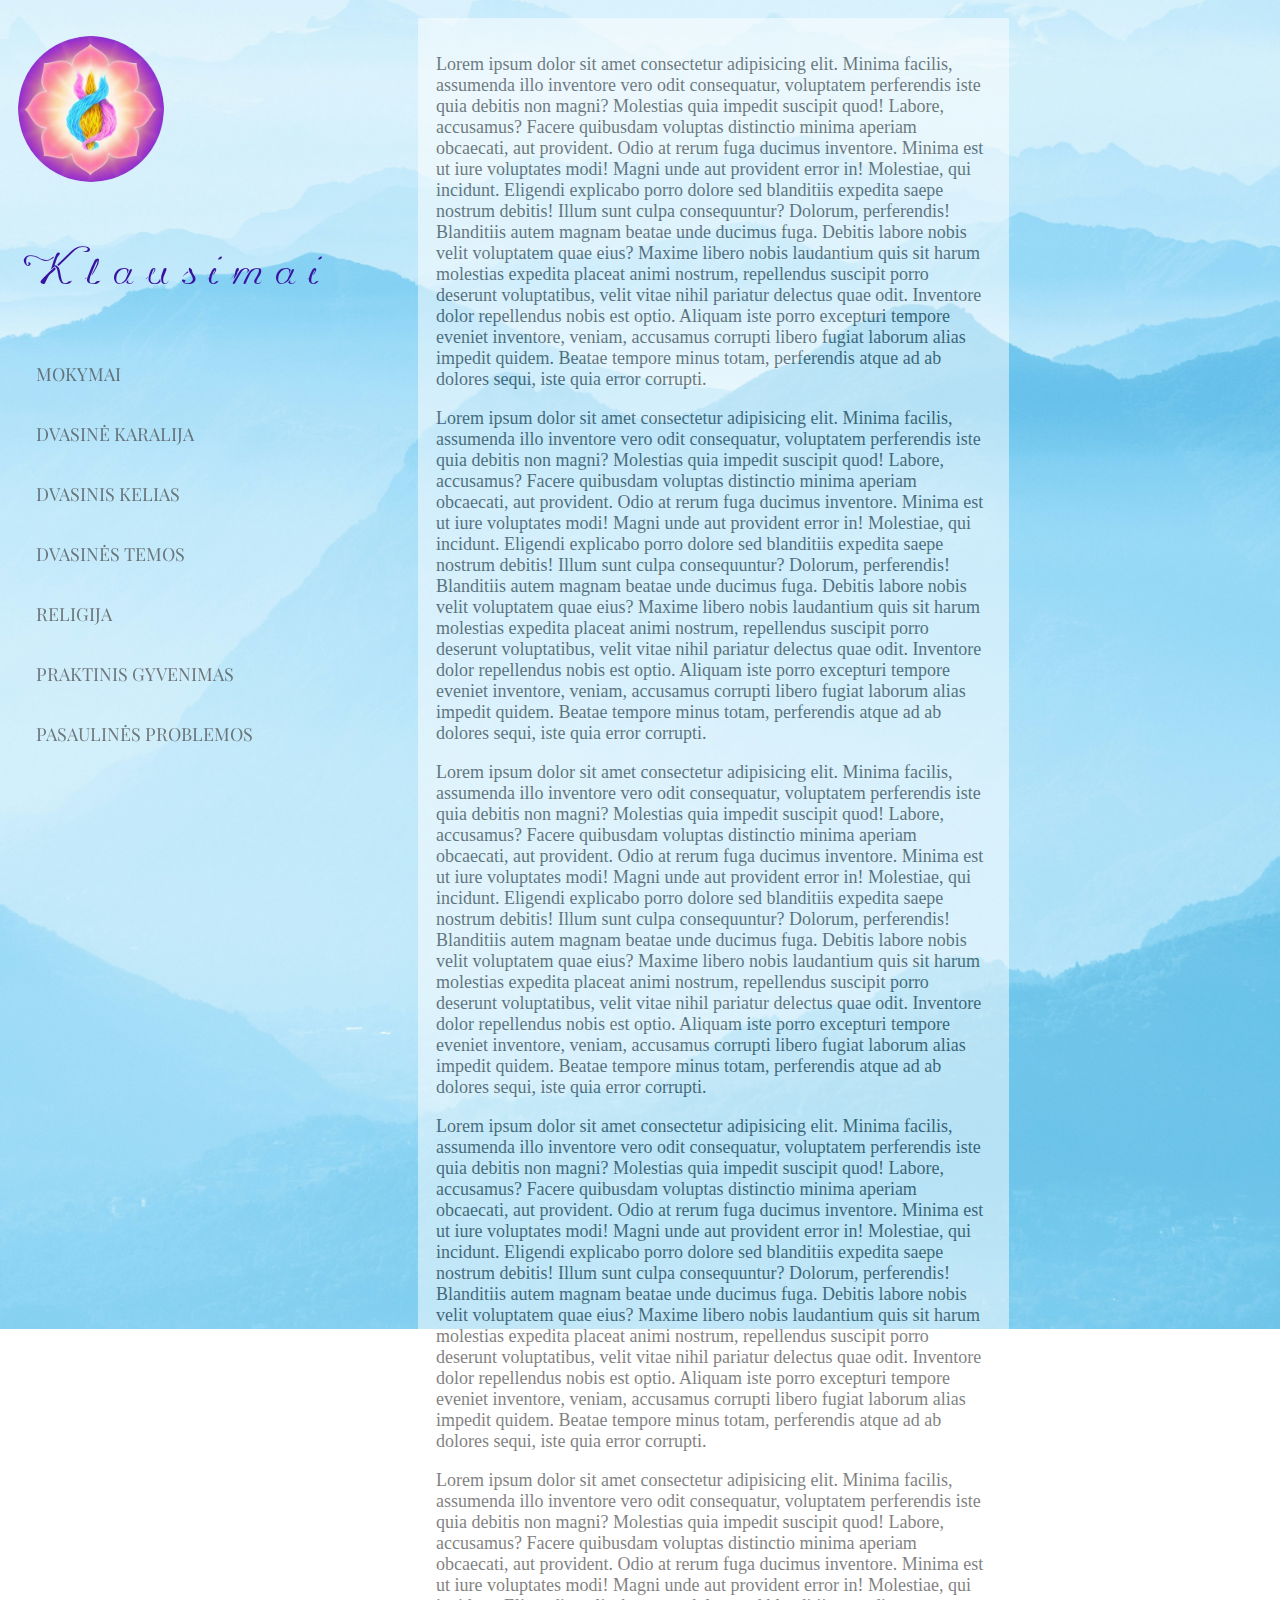
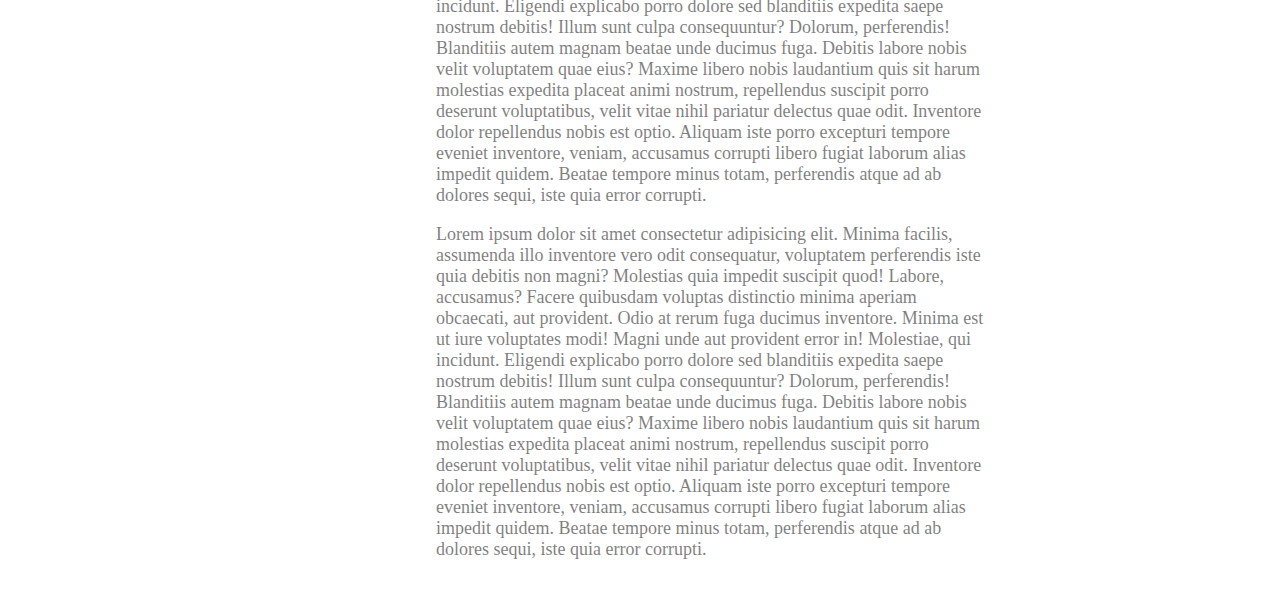
==== commit 90064552: "img" ====
--- a/html/klausimai_ir_atsakymai.html
+++ b/html/klausimai_ir_atsakymai.html
@@ -8,8 +8,8 @@
     <link rel="preconnect" href="https://fonts.gstatic.com" crossorigin>
     <link href="https://fonts.googleapis.com/css2?family=Playfair+Display:ital,wght@0,400..900;1,400..900&display=swap"
         rel="stylesheet">
-    <link rel="stylesheet" href="/css/styles.css">
-    <link rel="icon" href="/images/favicon.ico" type="image/x-icon">
+    <link rel="stylesheet" href="../css/styles.css">
+    <link rel="icon" href="../images/favicon.ico" type="image/x-icon">
     <script src="https://ajax.googleapis.com/ajax/libs/jquery/3.7.1/jquery.min.js"></script>
     <title>Klausimai ir atsakymai</title>
 </head>
@@ -523,7 +523,7 @@
         </main>
 
     </div>
-    <script src="/js/nav.js" type="text/javascript"></script>
+    <script src="../js/nav.js" type="text/javascript"></script>
 </body>
 
 </html>--- a/css/styles.css
+++ b/css/styles.css
@@ -125,7 +125,7 @@
 .bg-klausimai {
   background-attachment: fixed;
   background-repeat: no-repeat;
-  background-image: url('/images/croped_mountains.jpg');
+  background-image: url('../images/croped_mountains.jpg');
   background-size: cover;
   /* background: rgb(5, 94, 158);
     background: linear-gradient(270deg, rgba(5, 94, 158, 0.4864146342130602) 50%, rgba(74, 227, 245, 1) 100%); */
